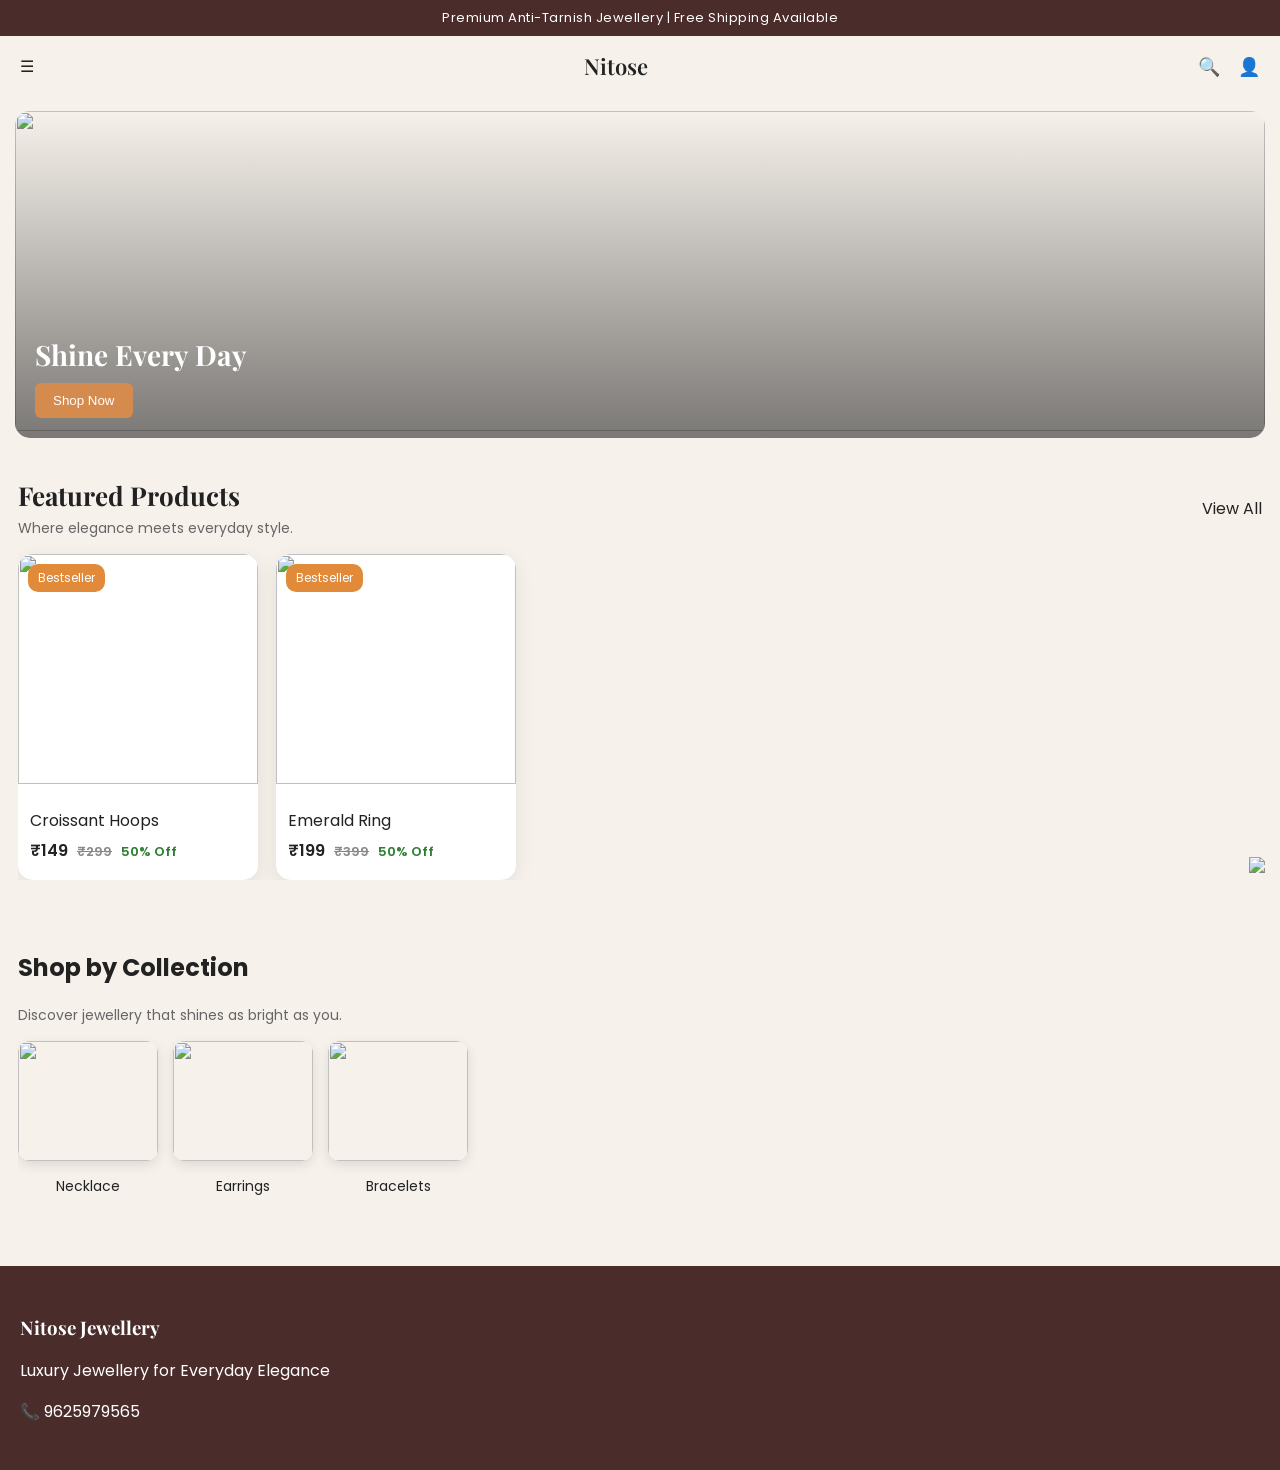
==== index.html @ b7dee1ce "update profile" ====
<!DOCTYPE html>
<html lang="en">
<head>
<meta charset="UTF-8">
<meta name="viewport" content="width=device-width, initial-scale=1.0">

<title>Nitose Jewellery</title>

<link href="https://fonts.googleapis.com/css2?family=Playfair+Display:wght@400;600&family=Poppins:wght@300;400;500&display=swap" rel="stylesheet">

<style>

body{
margin:0;
font-family:'Poppins', sans-serif;
background:#f6f1eb;
color:#222;
}

/* TOPBAR */
.topbar{
background:#4a2c2a;
color:#fff;
text-align:center;
padding:8px;
font-size:13px;
letter-spacing:0.5px;
}

/* NAVBAR */
.navbar{
display:flex;
justify-content:space-between;
align-items:center;
padding:15px 20px;
background:#f6f1eb;
}

.logo{
font-family:'Playfair Display', serif;
font-size:22px;
font-weight:600;
}

.nav-icons{
display:flex;
gap:18px;
font-size:18px;
cursor:pointer;
}

/* HERO */
.hero{
position:relative;
margin:15px;
border-radius:15px;
overflow:hidden;
}

.hero img{
width:100%;
height:320px;
object-fit:cover;
}

.hero::after{
content:'';
position:absolute;
top:0;
left:0;
width:100%;
height:100%;
background:linear-gradient(to top, rgba(0,0,0,0.5), transparent);
}

.hero-text{
position:absolute;
bottom:20px;
left:20px;
color:white;
z-index:2;
}

.hero-text h1{
font-family:'Playfair Display', serif;
font-size:28px;
margin:0;
}

.hero-text button{
margin-top:10px;
padding:10px 18px;
background:#d68b4e;
border:none;
color:white;
border-radius:6px;
cursor:pointer;
}

/* SECTION */
.section{
padding:25px 18px;
}

.section-header{
display:flex;
justify-content:space-between;
align-items:center;
}

.section-header h2{
font-family:'Playfair Display', serif;
font-size:26px;
margin:0;
}

.section-sub{
font-size:14px;
color:#666;
margin-top:5px;
}

/* PRODUCT ROW */
.product-row{
display:flex;
gap:18px;
overflow-x:auto;
padding-top:15px;
}

.product{
min-width:240px;
background:#fff;
border-radius:15px;
overflow:hidden;
box-shadow:0 6px 20px rgba(0,0,0,0.08);
transition:0.3s;
}

.product:hover{
transform:translateY(-5px);
}

.product img{
width:100%;
height:230px;
object-fit:cover;
}

.badge{
position:absolute;
background:#e08a3a;
color:white;
font-size:12px;
padding:5px 10px;
border-radius:10px;
top:10px;
left:10px;
}

.product-box{
position:relative;
}

.product-info{
padding:12px;
}

.product-info p{
margin:5px 0;
}

.price{
font-weight:600;
}

.old{
text-decoration:line-through;
color:#888;
font-size:13px;
margin-left:5px;
}

.off{
color:#2e7d32;
font-size:13px;
margin-left:5px;
}

/* CATEGORY */
.category-row{
display:flex;
gap:15px;
overflow-x:auto;
padding-top:15px;
}

.category{
min-width:140px;
}

.category img{
width:100%;
height:120px;
object-fit:cover;
border-radius:12px;
box-shadow:0 4px 12px rgba(0,0,0,0.1);
}

.category p{
text-align:center;
margin-top:8px;
font-size:14px;
}

/* FOOTER */
.footer{
background:#4a2c2a;
color:white;
padding:30px 20px;
margin-top:30px;
}

.footer h3{
font-family:'Playfair Display', serif;
}

/* WHATSAPP */
.whatsapp{
position:fixed;
bottom:20px;
right:15px;
}

.whatsapp img{
width:55px;
}

</style>
</head>

<body>

<div class="topbar">
Premium Anti-Tarnish Jewellery | Free Shipping Available
</div>

<div class="navbar">
<div>☰</div>
<div class="logo">Nitose</div>
<div class="nav-icons">
<span onclick="goPage('products.html')">🔍</span>
<span onclick="goPage('login.html')">👤</span>
</div>
</div>

<!-- HERO -->
<div class="hero">
<img src="https://images.unsplash.com/photo-1617038220319-276d3cfab638">
<div class="hero-text">
<h1>Shine Every Day</h1>
<button onclick="goPage('products.html')">Shop Now</button>
</div>
</div>

<!-- FEATURED -->
<div class="section">

<div class="section-header">
<div>
<h2>Featured Products</h2>
<div class="section-sub">Where elegance meets everyday style.</div>
</div>
<span onclick="goPage('products.html')" style="cursor:pointer;">View All</span>
</div>

<div class="product-row">

<div class="product">
<div class="product-box">
<span class="badge">Bestseller</span>
<img src="https://images.unsplash.com/photo-1599643478518-a784e5dc4c8f">
</div>
<div class="product-info">
<p>Croissant Hoops</p>
<p class="price">₹149 <span class="old">₹299</span> <span class="off">50% Off</span></p>
</div>
</div>

<div class="product">
<div class="product-box">
<span class="badge">Bestseller</span>
<img src="https://images.unsplash.com/photo-1608042314453-ae338d80c427">
</div>
<div class="product-info">
<p>Emerald Ring</p>
<p class="price">₹199 <span class="old">₹399</span> <span class="off">50% Off</span></p>
</div>
</div>

</div>
</div>

<!-- COLLECTION -->
<div class="section">
<h2>Shop by Collection</h2>
<div class="section-sub">Discover jewellery that shines as bright as you.</div>

<div class="category-row">

<div class="category">
<img src="https://images.unsplash.com/photo-1608042314453-ae338d80c427">
<p>Necklace</p>
</div>

<div class="category">
<img src="https://images.unsplash.com/photo-1599643478518-a784e5dc4c8f">
<p>Earrings</p>
</div>

<div class="category">
<img src="https://images.unsplash.com/photo-1588444650733-d7d9e5b27f02">
<p>Bracelets</p>
</div>

</div>
</div>

<!-- FOOTER -->
<div class="footer">
<h3>Nitose Jewellery</h3>
<p>Luxury Jewellery for Everyday Elegance</p>
<p>📞 9625979565</p>
</div>

<a href="https://wa.me/919625979565" class="whatsapp">
<img src="https://img.icons8.com/color/96/whatsapp.png">
</a>

<script>
function goPage(page){
window.location.href = page;
}
</script>

</body>
</html>
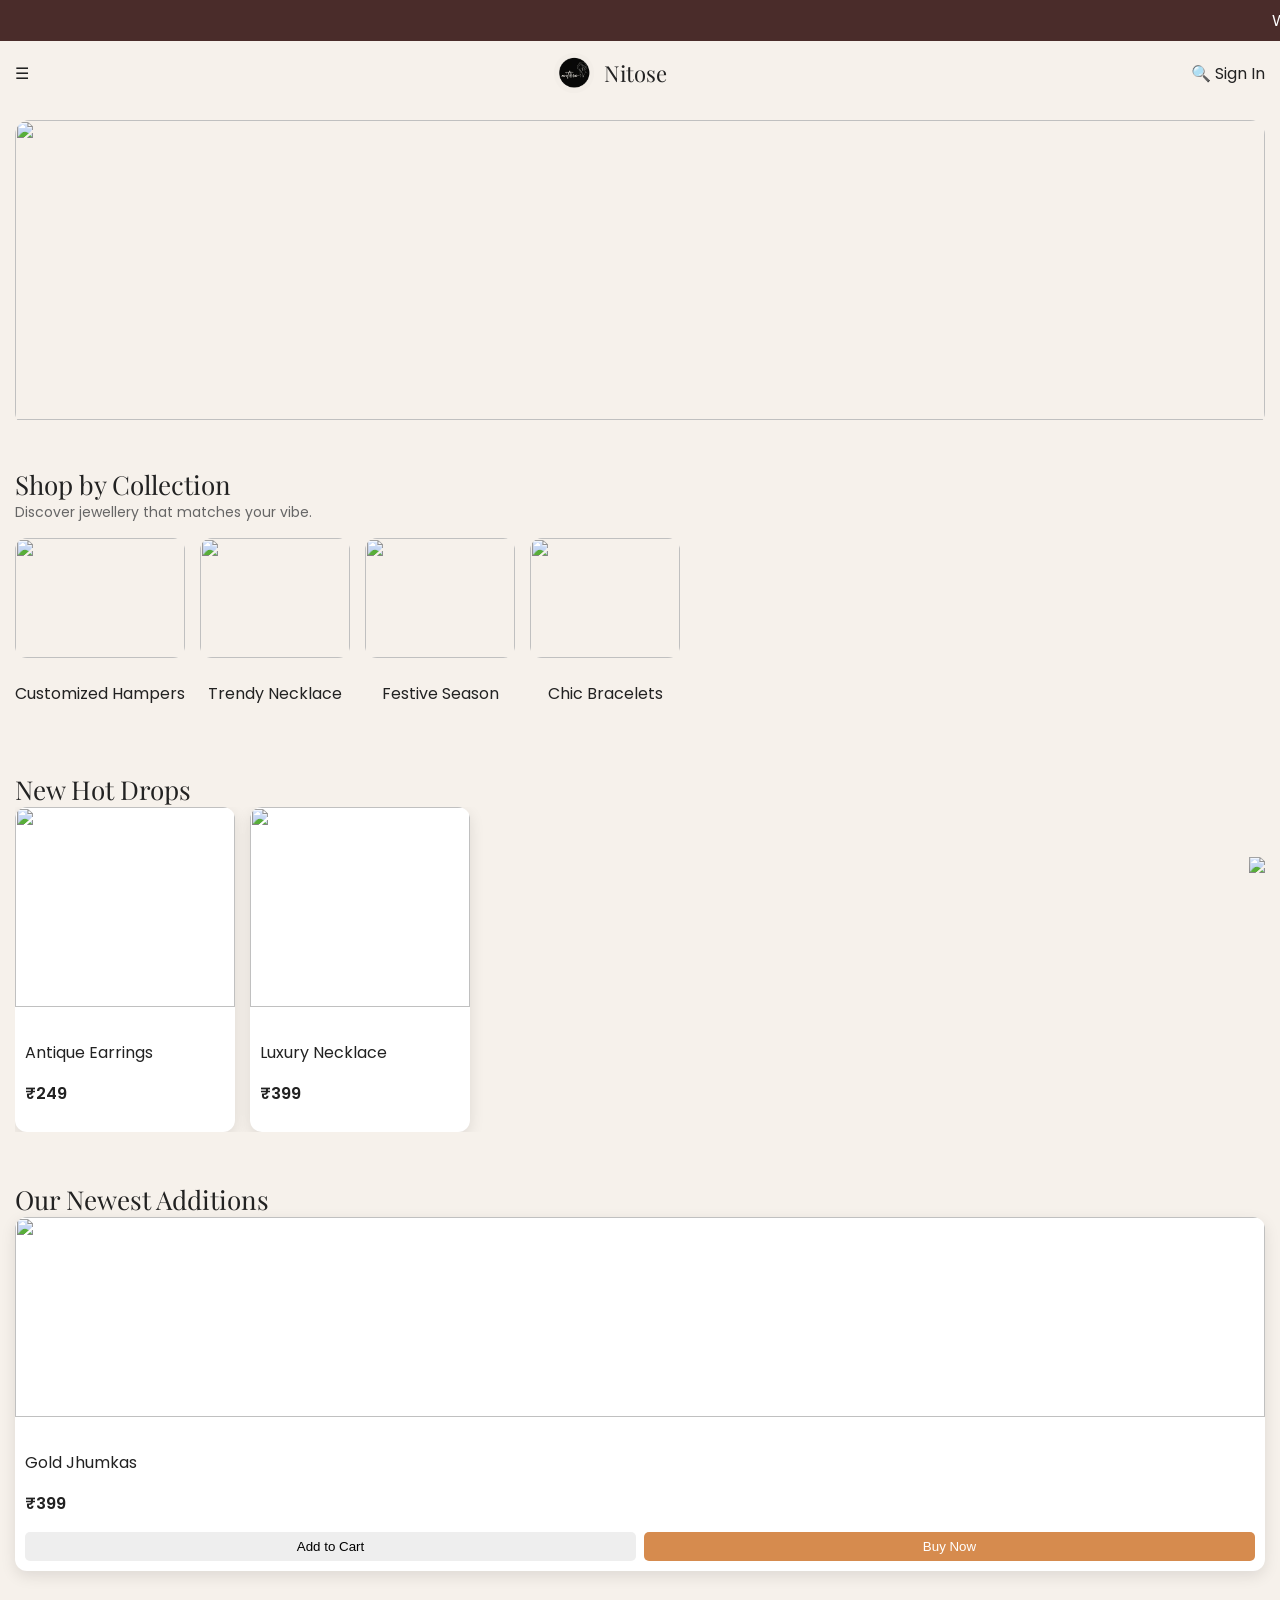
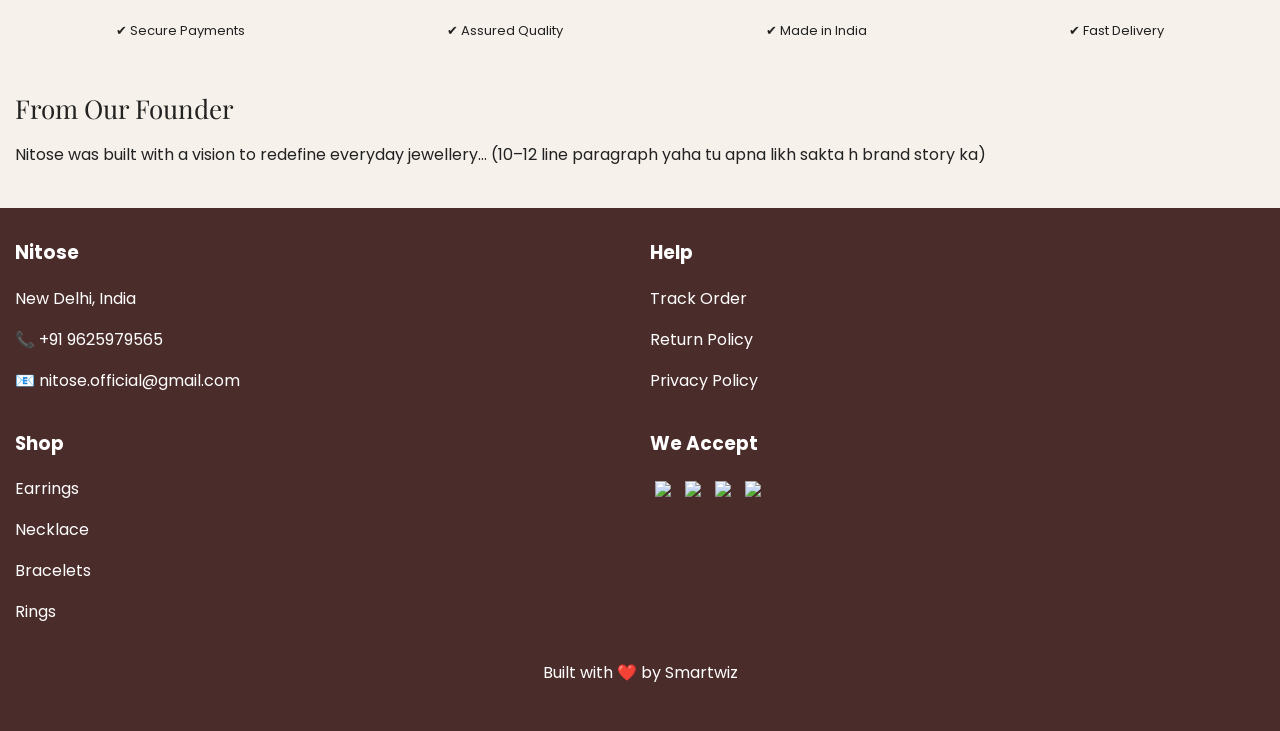
==== commit 2959ca86: "update profile" ====
--- a/index.html
+++ b/index.html
@@ -6,7 +6,7 @@
 
 <title>Nitose Jewellery</title>
 
-<link href="https://fonts.googleapis.com/css2?family=Playfair+Display:wght@400;600&family=Poppins:wght@300;400;500&display=swap" rel="stylesheet">
+<link href="https://fonts.googleapis.com/css2?family=Playfair+Display:wght@500;700&family=Poppins:wght@300;400;500&display=swap" rel="stylesheet">
 
 <style>
 
@@ -17,14 +17,24 @@
 color:#222;
 }
 
-/* TOPBAR */
+/* TOP MOVING BAR */
 .topbar{
 background:#4a2c2a;
 color:#fff;
-text-align:center;
 padding:8px;
-font-size:13px;
-letter-spacing:0.5px;
+overflow:hidden;
+white-space:nowrap;
+}
+
+.topbar span{
+display:inline-block;
+padding-left:100%;
+animation:scroll 15s linear infinite;
+}
+
+@keyframes scroll{
+0%{transform:translateX(0)}
+100%{transform:translateX(-100%)}
 }
 
 /* NAVBAR */
@@ -32,26 +42,25 @@
 display:flex;
 justify-content:space-between;
 align-items:center;
-padding:15px 20px;
+padding:12px 15px;
 background:#f6f1eb;
 }
 
 .logo{
+display:flex;
+align-items:center;
+gap:10px;
 font-family:'Playfair Display', serif;
 font-size:22px;
-font-weight:600;
-}
-
-.nav-icons{
-display:flex;
-gap:18px;
-font-size:18px;
-cursor:pointer;
+}
+
+.logo img{
+width:40px;
+border-radius:50%;
 }
 
 /* HERO */
 .hero{
-position:relative;
 margin:15px;
 border-radius:15px;
 overflow:hidden;
@@ -59,170 +68,113 @@
 
 .hero img{
 width:100%;
-height:320px;
+height:300px;
 object-fit:cover;
-}
-
-.hero::after{
-content:'';
-position:absolute;
-top:0;
-left:0;
-width:100%;
-height:100%;
-background:linear-gradient(to top, rgba(0,0,0,0.5), transparent);
-}
-
-.hero-text{
-position:absolute;
-bottom:20px;
-left:20px;
-color:white;
-z-index:2;
-}
-
-.hero-text h1{
-font-family:'Playfair Display', serif;
-font-size:28px;
-margin:0;
-}
-
-.hero-text button{
-margin-top:10px;
-padding:10px 18px;
-background:#d68b4e;
-border:none;
-color:white;
-border-radius:6px;
-cursor:pointer;
 }
 
 /* SECTION */
 .section{
-padding:25px 18px;
-}
-
-.section-header{
-display:flex;
-justify-content:space-between;
-align-items:center;
-}
-
-.section-header h2{
+padding:25px 15px;
+}
+
+.title{
 font-family:'Playfair Display', serif;
 font-size:26px;
-margin:0;
-}
-
-.section-sub{
+}
+
+.sub{
 font-size:14px;
 color:#666;
-margin-top:5px;
-}
-
-/* PRODUCT ROW */
-.product-row{
-display:flex;
-gap:18px;
+margin-bottom:15px;
+}
+
+/* COLLECTION */
+.row{
+display:flex;
 overflow-x:auto;
-padding-top:15px;
-}
-
+gap:15px;
+}
+
+.card{
+min-width:150px;
+text-align:center;
+}
+
+.card img{
+width:100%;
+height:120px;
+border-radius:12px;
+object-fit:cover;
+}
+
+/* PRODUCTS */
 .product{
-min-width:240px;
+min-width:220px;
 background:#fff;
-border-radius:15px;
+border-radius:12px;
 overflow:hidden;
-box-shadow:0 6px 20px rgba(0,0,0,0.08);
-transition:0.3s;
-}
-
-.product:hover{
-transform:translateY(-5px);
+box-shadow:0 5px 15px rgba(0,0,0,0.1);
 }
 
 .product img{
 width:100%;
-height:230px;
+height:200px;
 object-fit:cover;
 }
 
-.badge{
-position:absolute;
-background:#e08a3a;
-color:white;
-font-size:12px;
-padding:5px 10px;
-border-radius:10px;
-top:10px;
-left:10px;
-}
-
-.product-box{
-position:relative;
-}
-
-.product-info{
-padding:12px;
-}
-
-.product-info p{
-margin:5px 0;
+.info{
+padding:10px;
 }
 
 .price{
 font-weight:600;
 }
 
-.old{
-text-decoration:line-through;
-color:#888;
+.btns{
+display:flex;
+gap:8px;
+margin-top:8px;
+}
+
+.btns button{
+flex:1;
+padding:7px;
+border:none;
+border-radius:5px;
+cursor:pointer;
+}
+
+.cart{background:#eee;}
+.buy{background:#d68b4e;color:white;}
+
+/* CERTIFIED */
+.cert{
+display:flex;
+justify-content:space-around;
+text-align:center;
 font-size:13px;
-margin-left:5px;
-}
-
-.off{
-color:#2e7d32;
-font-size:13px;
-margin-left:5px;
-}
-
-/* CATEGORY */
-.category-row{
-display:flex;
-gap:15px;
-overflow-x:auto;
-padding-top:15px;
-}
-
-.category{
-min-width:140px;
-}
-
-.category img{
-width:100%;
-height:120px;
-object-fit:cover;
-border-radius:12px;
-box-shadow:0 4px 12px rgba(0,0,0,0.1);
-}
-
-.category p{
-text-align:center;
-margin-top:8px;
-font-size:14px;
 }
 
 /* FOOTER */
 .footer{
 background:#4a2c2a;
 color:white;
-padding:30px 20px;
-margin-top:30px;
+padding:30px 15px;
 }
 
 .footer h3{
-font-family:'Playfair Display', serif;
+margin-top:0;
+}
+
+.footer-grid{
+display:grid;
+grid-template-columns:1fr 1fr;
+gap:20px;
+}
+
+.payments img{
+width:40px;
+margin:5px;
 }
 
 /* WHATSAPP */
@@ -241,105 +193,155 @@
 
 <body>
 
+<!-- TOP BAR -->
 <div class="topbar">
-Premium Anti-Tarnish Jewellery | Free Shipping Available
-</div>
-
+<span>Welcome to Nitose — Elegant Jewellery for Everyday Confidence ✨</span>
+</div>
+
+<!-- NAVBAR -->
 <div class="navbar">
 <div>☰</div>
-<div class="logo">Nitose</div>
-<div class="nav-icons">
-<span onclick="goPage('products.html')">🔍</span>
-<span onclick="goPage('login.html')">👤</span>
-</div>
+<div class="logo">
+<img src="IMG-20260502-WA0000.jpg">
+Nitose
+</div>
+<div>🔍 Sign In</div>
 </div>
 
 <!-- HERO -->
 <div class="hero">
 <img src="https://images.unsplash.com/photo-1617038220319-276d3cfab638">
-<div class="hero-text">
-<h1>Shine Every Day</h1>
-<button onclick="goPage('products.html')">Shop Now</button>
-</div>
-</div>
-
-<!-- FEATURED -->
-<div class="section">
-
-<div class="section-header">
-<div>
-<h2>Featured Products</h2>
-<div class="section-sub">Where elegance meets everyday style.</div>
-</div>
-<span onclick="goPage('products.html')" style="cursor:pointer;">View All</span>
-</div>
-
-<div class="product-row">
-
-<div class="product">
-<div class="product-box">
-<span class="badge">Bestseller</span>
-<img src="https://images.unsplash.com/photo-1599643478518-a784e5dc4c8f">
-</div>
-<div class="product-info">
-<p>Croissant Hoops</p>
-<p class="price">₹149 <span class="old">₹299</span> <span class="off">50% Off</span></p>
-</div>
-</div>
-
-<div class="product">
-<div class="product-box">
-<span class="badge">Bestseller</span>
-<img src="https://images.unsplash.com/photo-1608042314453-ae338d80c427">
-</div>
-<div class="product-info">
-<p>Emerald Ring</p>
-<p class="price">₹199 <span class="old">₹399</span> <span class="off">50% Off</span></p>
-</div>
-</div>
-
-</div>
 </div>
 
 <!-- COLLECTION -->
 <div class="section">
-<h2>Shop by Collection</h2>
-<div class="section-sub">Discover jewellery that shines as bright as you.</div>
-
-<div class="category-row">
-
-<div class="category">
+<div class="title">Shop by Collection</div>
+<div class="sub">Discover jewellery that matches your vibe.</div>
+
+<div class="row">
+
+<div class="card"><img src="https://images.unsplash.com/photo-1608042314453-ae338d80c427"><p>Customized Hampers</p></div>
+<div class="card"><img src="https://images.unsplash.com/photo-1599643478518-a784e5dc4c8f"><p>Trendy Necklace</p></div>
+<div class="card"><img src="https://images.unsplash.com/photo-1588444650733-d7d9e5b27f02"><p>Festive Season</p></div>
+<div class="card"><img src="https://images.unsplash.com/photo-1617038220319-276d3cfab638"><p>Chic Bracelets</p></div>
+
+</div>
+</div>
+
+<!-- NEW HOT DROPS -->
+<div class="section">
+<div class="title">New Hot Drops</div>
+
+<div class="row">
+
+<div class="product">
+<img src="https://images.unsplash.com/photo-1611652022419-a9419f74343d">
+<div class="info">
+<p>Antique Earrings</p>
+<p class="price">₹249</p>
+</div>
+</div>
+
+<div class="product">
 <img src="https://images.unsplash.com/photo-1608042314453-ae338d80c427">
-<p>Necklace</p>
-</div>
-
-<div class="category">
+<div class="info">
+<p>Luxury Necklace</p>
+<p class="price">₹399</p>
+</div>
+</div>
+
+</div>
+</div>
+
+<!-- NEWEST -->
+<div class="section">
+<div class="title">Our Newest Additions</div>
+
+<div class="product">
 <img src="https://images.unsplash.com/photo-1599643478518-a784e5dc4c8f">
-<p>Earrings</p>
-</div>
-
-<div class="category">
-<img src="https://images.unsplash.com/photo-1588444650733-d7d9e5b27f02">
-<p>Bracelets</p>
-</div>
-
-</div>
+<div class="info">
+<p>Gold Jhumkas</p>
+<p class="price">₹399</p>
+
+<div class="btns">
+<button class="cart" onclick="alert('Added to cart')">Add to Cart</button>
+<button class="buy" onclick="payNow()">Buy Now</button>
+</div>
+
+</div>
+</div>
+</div>
+
+<!-- CERTIFIED -->
+<div class="section cert">
+<div>✔ Secure Payments</div>
+<div>✔ Assured Quality</div>
+<div>✔ Made in India</div>
+<div>✔ Fast Delivery</div>
+</div>
+
+<!-- FOUNDER -->
+<div class="section">
+<div class="title">From Our Founder</div>
+<p>
+Nitose was built with a vision to redefine everyday jewellery...
+(10–12 line paragraph yaha tu apna likh sakta h brand story ka)
+</p>
 </div>
 
 <!-- FOOTER -->
 <div class="footer">
-<h3>Nitose Jewellery</h3>
-<p>Luxury Jewellery for Everyday Elegance</p>
-<p>📞 9625979565</p>
-</div>
-
+
+<div class="footer-grid">
+
+<div>
+<h3>Nitose</h3>
+<p>New Delhi, India</p>
+<p>📞 +91 9625979565</p>
+<p>📧 nitose.official@gmail.com</p>
+</div>
+
+<div>
+<h3>Help</h3>
+<p>Track Order</p>
+<p>Return Policy</p>
+<p>Privacy Policy</p>
+</div>
+
+<div>
+<h3>Shop</h3>
+<p>Earrings</p>
+<p>Necklace</p>
+<p>Bracelets</p>
+<p>Rings</p>
+</div>
+
+<div>
+<h3>We Accept</h3>
+<div class="payments">
+<img src="https://img.icons8.com/color/48/visa.png">
+<img src="https://img.icons8.com/color/48/mastercard.png">
+<img src="https://img.icons8.com/color/48/bhim.png">
+<img src="https://img.icons8.com/color/48/google-pay.png">
+</div>
+</div>
+
+</div>
+
+<p style="text-align:center;margin-top:20px;">
+Built with ❤️ by Smartwiz
+</p>
+
+</div>
+
+<!-- WHATSAPP -->
 <a href="https://wa.me/919625979565" class="whatsapp">
 <img src="https://img.icons8.com/color/96/whatsapp.png">
 </a>
 
 <script>
-function goPage(page){
-window.location.href = page;
+function payNow(){
+window.location.href="https://paytm.me/YOURPAYTMLINK";
 }
 </script>
 
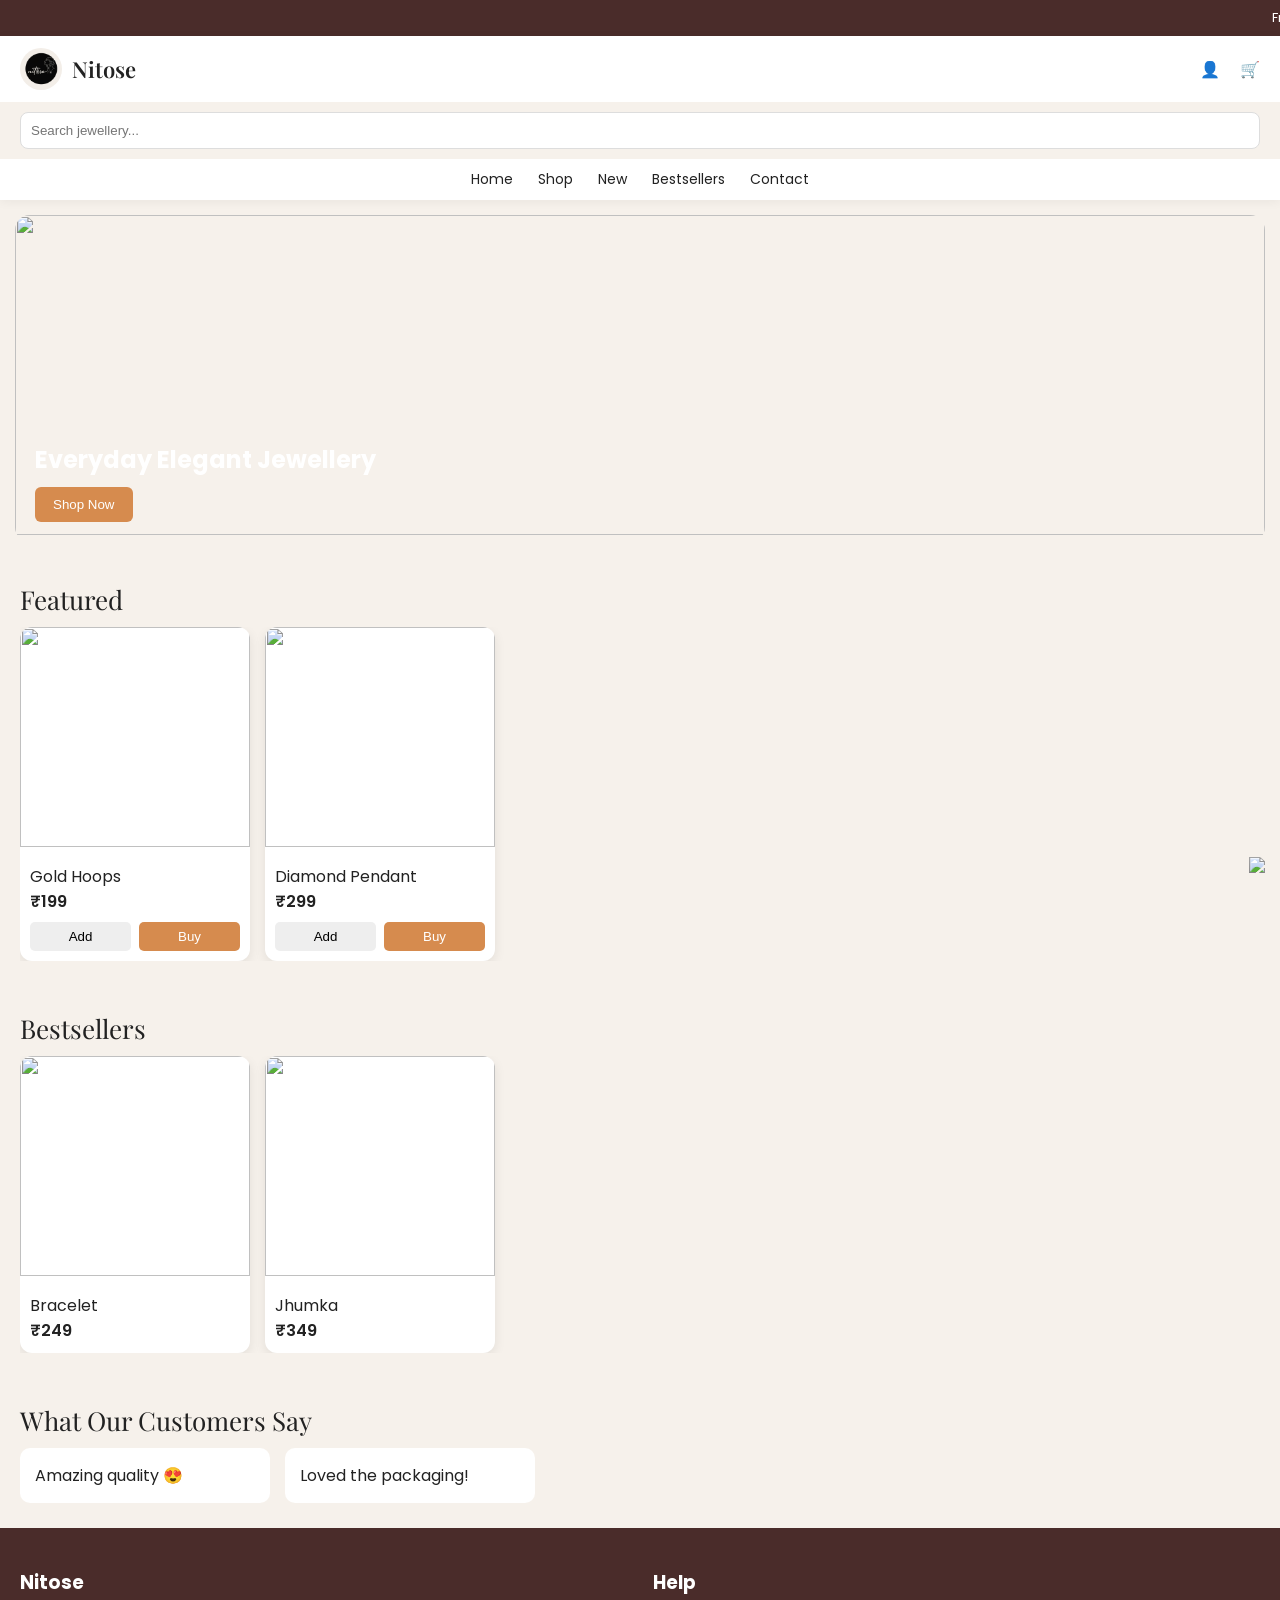
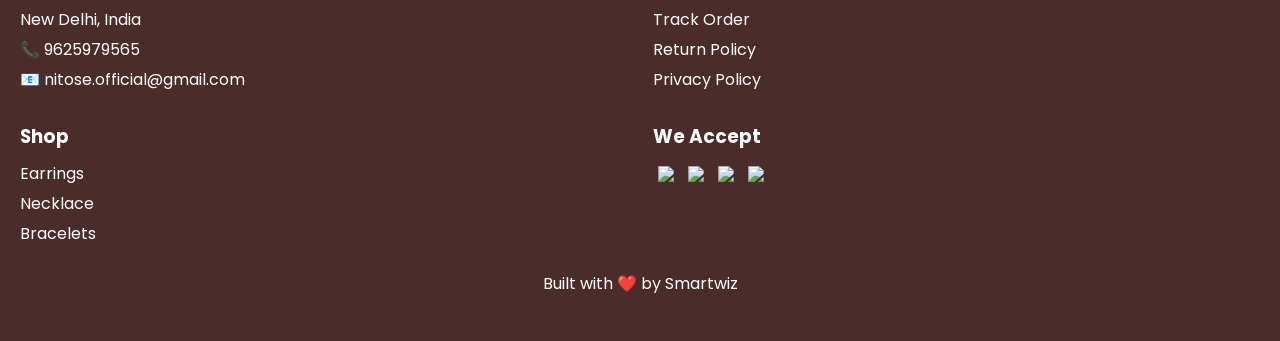
==== commit 9e9a87c9: "update profile" ====
--- a/index.html
+++ b/index.html
@@ -10,40 +10,49 @@
 
 <style>
 
+/* RESET */
+*{margin:0;padding:0;box-sizing:border-box;}
+
 body{
-margin:0;
 font-family:'Poppins', sans-serif;
 background:#f6f1eb;
 color:#222;
 }
 
-/* TOP MOVING BAR */
+/* TOP BAR */
 .topbar{
 background:#4a2c2a;
 color:#fff;
 padding:8px;
 overflow:hidden;
 white-space:nowrap;
-}
-
+font-size:13px;
+}
 .topbar span{
 display:inline-block;
 padding-left:100%;
 animation:scroll 15s linear infinite;
 }
-
 @keyframes scroll{
 0%{transform:translateX(0)}
 100%{transform:translateX(-100%)}
 }
 
-/* NAVBAR */
-.navbar{
+/* HEADER */
+.header{
+background:#fff;
+box-shadow:0 2px 10px rgba(0,0,0,0.05);
+position:sticky;
+top:0;
+z-index:100;
+}
+
+/* HEADER TOP */
+.header-top{
 display:flex;
 justify-content:space-between;
 align-items:center;
-padding:12px 15px;
-background:#f6f1eb;
+padding:12px 20px;
 }
 
 .logo{
@@ -52,11 +61,41 @@
 gap:10px;
 font-family:'Playfair Display', serif;
 font-size:22px;
-}
-
+font-weight:600;
+}
 .logo img{
-width:40px;
+width:42px;
 border-radius:50%;
+}
+
+.header-icons{
+display:flex;
+gap:20px;
+cursor:pointer;
+}
+
+/* SEARCH BAR */
+.search-bar{
+padding:10px 20px;
+background:#f6f1eb;
+}
+.search-bar input{
+width:100%;
+padding:10px;
+border-radius:8px;
+border:1px solid #ddd;
+}
+
+/* NAV */
+.header-bottom{
+display:flex;
+justify-content:center;
+gap:25px;
+padding:10px;
+font-size:14px;
+}
+.header-bottom a{
+cursor:pointer;
 }
 
 /* HERO */
@@ -64,78 +103,70 @@
 margin:15px;
 border-radius:15px;
 overflow:hidden;
-}
-
+position:relative;
+}
 .hero img{
 width:100%;
-height:300px;
+height:320px;
 object-fit:cover;
+}
+.hero-text{
+position:absolute;
+bottom:20px;
+left:20px;
+color:#fff;
+}
+.hero-text button{
+margin-top:10px;
+padding:10px 18px;
+background:#d68b4e;
+border:none;
+color:white;
+border-radius:6px;
+cursor:pointer;
 }
 
 /* SECTION */
 .section{
-padding:25px 15px;
-}
-
+padding:25px 20px;
+}
 .title{
 font-family:'Playfair Display', serif;
 font-size:26px;
-}
-
-.sub{
-font-size:14px;
-color:#666;
-margin-bottom:15px;
-}
-
-/* COLLECTION */
+margin-bottom:10px;
+}
+
+/* ROW SCROLL */
 .row{
 display:flex;
+gap:15px;
 overflow-x:auto;
-gap:15px;
-}
-
-.card{
-min-width:150px;
-text-align:center;
-}
-
-.card img{
-width:100%;
-height:120px;
-border-radius:12px;
-object-fit:cover;
-}
-
-/* PRODUCTS */
+}
+
+/* PRODUCT */
 .product{
-min-width:220px;
+min-width:230px;
 background:#fff;
 border-radius:12px;
 overflow:hidden;
-box-shadow:0 5px 15px rgba(0,0,0,0.1);
-}
-
+box-shadow:0 4px 12px rgba(0,0,0,0.08);
+}
 .product img{
 width:100%;
-height:200px;
+height:220px;
 object-fit:cover;
 }
-
 .info{
 padding:10px;
 }
-
 .price{
 font-weight:600;
 }
-
 .btns{
 display:flex;
 gap:8px;
 margin-top:8px;
 }
-
 .btns button{
 flex:1;
 padding:7px;
@@ -143,39 +174,43 @@
 border-radius:5px;
 cursor:pointer;
 }
-
 .cart{background:#eee;}
 .buy{background:#d68b4e;color:white;}
 
-/* CERTIFIED */
-.cert{
-display:flex;
-justify-content:space-around;
+/* CATEGORY */
+.category{
+min-width:150px;
 text-align:center;
-font-size:13px;
+}
+.category img{
+width:100%;
+height:120px;
+border-radius:10px;
+object-fit:cover;
+}
+
+/* TESTIMONIAL */
+.testimonial{
+background:#fff;
+padding:15px;
+border-radius:10px;
+min-width:250px;
 }
 
 /* FOOTER */
 .footer{
 background:#4a2c2a;
 color:white;
-padding:30px 15px;
-}
-
-.footer h3{
-margin-top:0;
-}
-
+padding:40px 20px;
+}
 .footer-grid{
 display:grid;
 grid-template-columns:1fr 1fr;
-gap:20px;
-}
-
-.payments img{
-width:40px;
-margin:5px;
-}
+gap:25px;
+}
+.footer h3{margin-bottom:10px;}
+.footer p{margin:5px 0;cursor:pointer;}
+.payments img{width:40px;margin:5px;}
 
 /* WHATSAPP */
 .whatsapp{
@@ -183,110 +218,103 @@
 bottom:20px;
 right:15px;
 }
-
-.whatsapp img{
-width:55px;
-}
+.whatsapp img{width:55px;}
 
 </style>
 </head>
 
 <body>
 
-<!-- TOP BAR -->
 <div class="topbar">
-<span>Welcome to Nitose — Elegant Jewellery for Everyday Confidence ✨</span>
-</div>
-
-<!-- NAVBAR -->
-<div class="navbar">
-<div>☰</div>
+<span>Free Shipping | COD Available | New Collection Live ✨</span>
+</div>
+
+<div class="header">
+
+<div class="header-top">
 <div class="logo">
 <img src="IMG-20260502-WA0000.jpg">
 Nitose
 </div>
-<div>🔍 Sign In</div>
+
+<div class="header-icons">
+<span onclick="goPage('login.html')">👤</span>
+<span onclick="goPage('cart.html')">🛒</span>
+</div>
+</div>
+
+<div class="search-bar">
+<input type="text" placeholder="Search jewellery...">
+</div>
+
+<div class="header-bottom">
+<a onclick="goPage('index.html')">Home</a>
+<a onclick="goPage('products.html')">Shop</a>
+<a>New</a>
+<a>Bestsellers</a>
+<a>Contact</a>
+</div>
+
 </div>
 
 <!-- HERO -->
 <div class="hero">
 <img src="https://images.unsplash.com/photo-1617038220319-276d3cfab638">
-</div>
-
-<!-- COLLECTION -->
+<div class="hero-text">
+<h2>Everyday Elegant Jewellery</h2>
+<button onclick="goPage('products.html')">Shop Now</button>
+</div>
+</div>
+
+<!-- FEATURED -->
 <div class="section">
-<div class="title">Shop by Collection</div>
-<div class="sub">Discover jewellery that matches your vibe.</div>
+<div class="title">Featured</div>
 
 <div class="row">
 
-<div class="card"><img src="https://images.unsplash.com/photo-1608042314453-ae338d80c427"><p>Customized Hampers</p></div>
-<div class="card"><img src="https://images.unsplash.com/photo-1599643478518-a784e5dc4c8f"><p>Trendy Necklace</p></div>
-<div class="card"><img src="https://images.unsplash.com/photo-1588444650733-d7d9e5b27f02"><p>Festive Season</p></div>
-<div class="card"><img src="https://images.unsplash.com/photo-1617038220319-276d3cfab638"><p>Chic Bracelets</p></div>
-
-</div>
-</div>
-
-<!-- NEW HOT DROPS -->
-<div class="section">
-<div class="title">New Hot Drops</div>
-
-<div class="row">
-
 <div class="product">
-<img src="https://images.unsplash.com/photo-1611652022419-a9419f74343d">
+<img src="https://images.unsplash.com/photo-1599643478518-a784e5dc4c8f">
 <div class="info">
-<p>Antique Earrings</p>
-<p class="price">₹249</p>
+<p>Gold Hoops</p>
+<p class="price">₹199</p>
+<div class="btns">
+<button class="cart" onclick="addToCart('Gold Hoops')">Add</button>
+<button class="buy" onclick="payNow()">Buy</button>
+</div>
 </div>
 </div>
 
 <div class="product">
 <img src="https://images.unsplash.com/photo-1608042314453-ae338d80c427">
 <div class="info">
-<p>Luxury Necklace</p>
-<p class="price">₹399</p>
-</div>
-</div>
-
-</div>
-</div>
-
-<!-- NEWEST -->
+<p>Diamond Pendant</p>
+<p class="price">₹299</p>
+<div class="btns">
+<button class="cart" onclick="addToCart('Pendant')">Add</button>
+<button class="buy" onclick="payNow()">Buy</button>
+</div>
+</div>
+</div>
+
+</div>
+</div>
+
+<!-- BESTSELLERS -->
 <div class="section">
-<div class="title">Our Newest Additions</div>
-
-<div class="product">
-<img src="https://images.unsplash.com/photo-1599643478518-a784e5dc4c8f">
-<div class="info">
-<p>Gold Jhumkas</p>
-<p class="price">₹399</p>
-
-<div class="btns">
-<button class="cart" onclick="alert('Added to cart')">Add to Cart</button>
-<button class="buy" onclick="payNow()">Buy Now</button>
-</div>
-
-</div>
-</div>
-</div>
-
-<!-- CERTIFIED -->
-<div class="section cert">
-<div>✔ Secure Payments</div>
-<div>✔ Assured Quality</div>
-<div>✔ Made in India</div>
-<div>✔ Fast Delivery</div>
-</div>
-
-<!-- FOUNDER -->
+<div class="title">Bestsellers</div>
+<div class="row">
+<div class="product"><img src="https://images.unsplash.com/photo-1588444650733-d7d9e5b27f02"><div class="info"><p>Bracelet</p><p class="price">₹249</p></div></div>
+<div class="product"><img src="https://images.unsplash.com/photo-1611652022419-a9419f74343d"><div class="info"><p>Jhumka</p><p class="price">₹349</p></div></div>
+</div>
+</div>
+
+<!-- TESTIMONIAL -->
 <div class="section">
-<div class="title">From Our Founder</div>
-<p>
-Nitose was built with a vision to redefine everyday jewellery...
-(10–12 line paragraph yaha tu apna likh sakta h brand story ka)
-</p>
+<div class="title">What Our Customers Say</div>
+<div class="row">
+<div class="testimonial">Amazing quality 😍</div>
+<div class="testimonial">Loved the packaging!</div>
+</div>
 </div>
 
 <!-- FOOTER -->
@@ -297,23 +325,22 @@
 <div>
 <h3>Nitose</h3>
 <p>New Delhi, India</p>
-<p>📞 +91 9625979565</p>
+<p>📞 9625979565</p>
 <p>📧 nitose.official@gmail.com</p>
 </div>
 
 <div>
 <h3>Help</h3>
-<p>Track Order</p>
+<p onclick="goPage('track.html')">Track Order</p>
 <p>Return Policy</p>
 <p>Privacy Policy</p>
 </div>
 
 <div>
 <h3>Shop</h3>
-<p>Earrings</p>
+<p onclick="goPage('products.html')">Earrings</p>
 <p>Necklace</p>
 <p>Bracelets</p>
-<p>Rings</p>
 </div>
 
 <div>
@@ -334,15 +361,27 @@
 
 </div>
 
-<!-- WHATSAPP -->
 <a href="https://wa.me/919625979565" class="whatsapp">
 <img src="https://img.icons8.com/color/96/whatsapp.png">
 </a>
 
 <script>
+
+function goPage(page){
+window.location.href=page;
+}
+
 function payNow(){
 window.location.href="https://paytm.me/YOURPAYTMLINK";
 }
+
+function addToCart(item){
+let cart=JSON.parse(localStorage.getItem('cart'))||[];
+cart.push(item);
+localStorage.setItem('cart',JSON.stringify(cart));
+alert(item+" added to cart");
+}
+
 </script>
 
 </body>
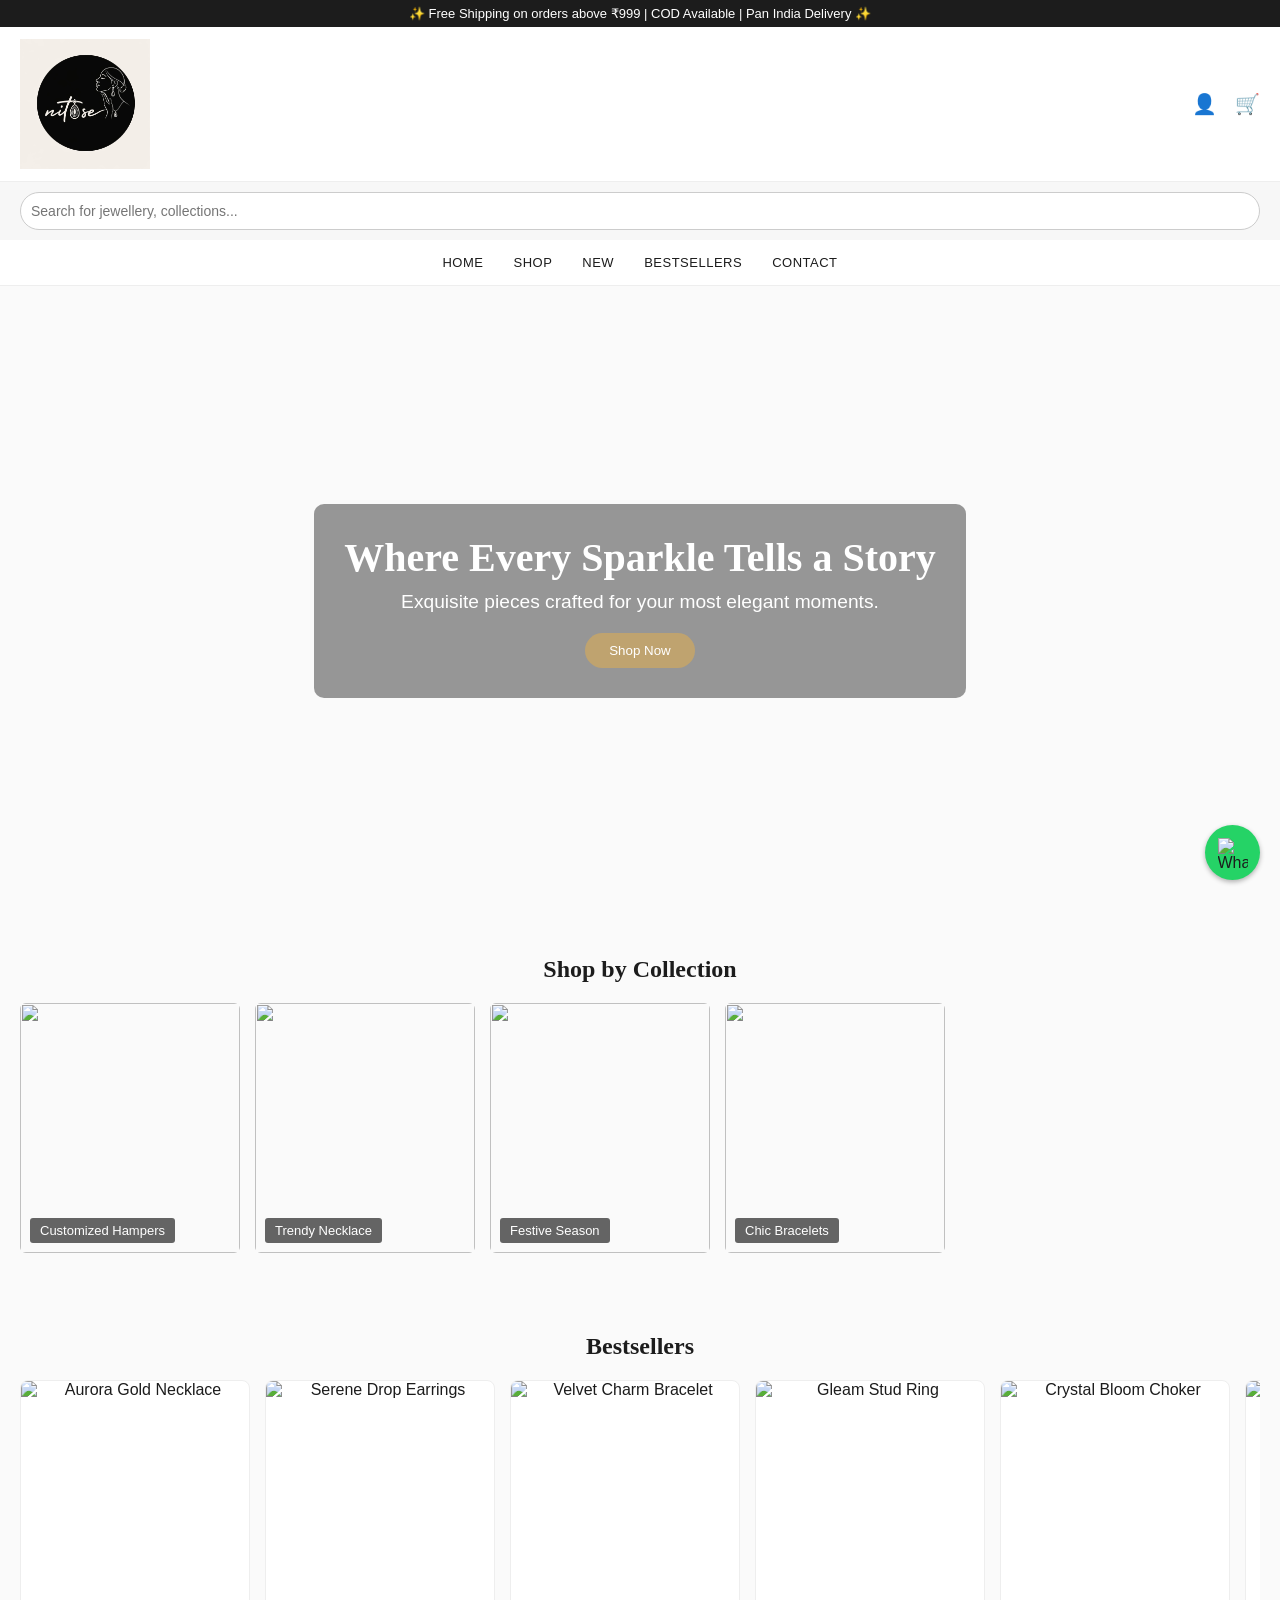
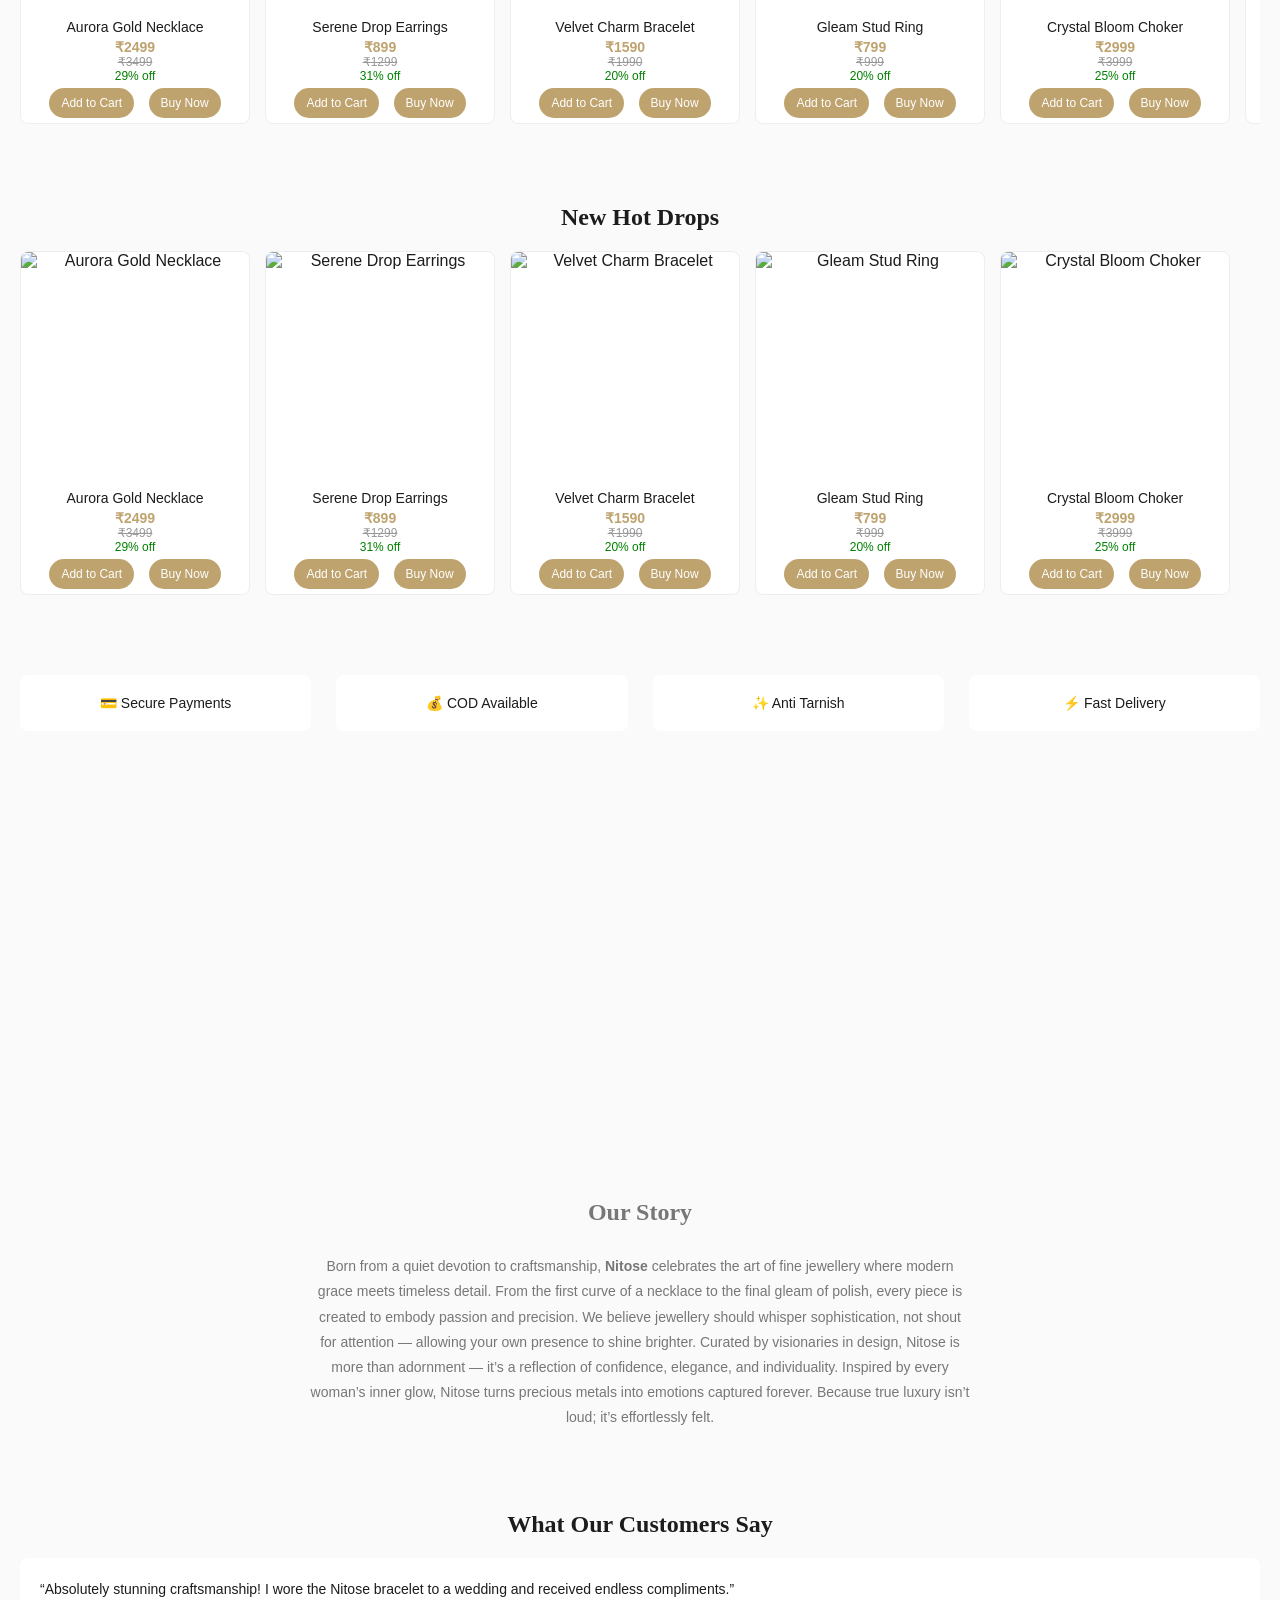
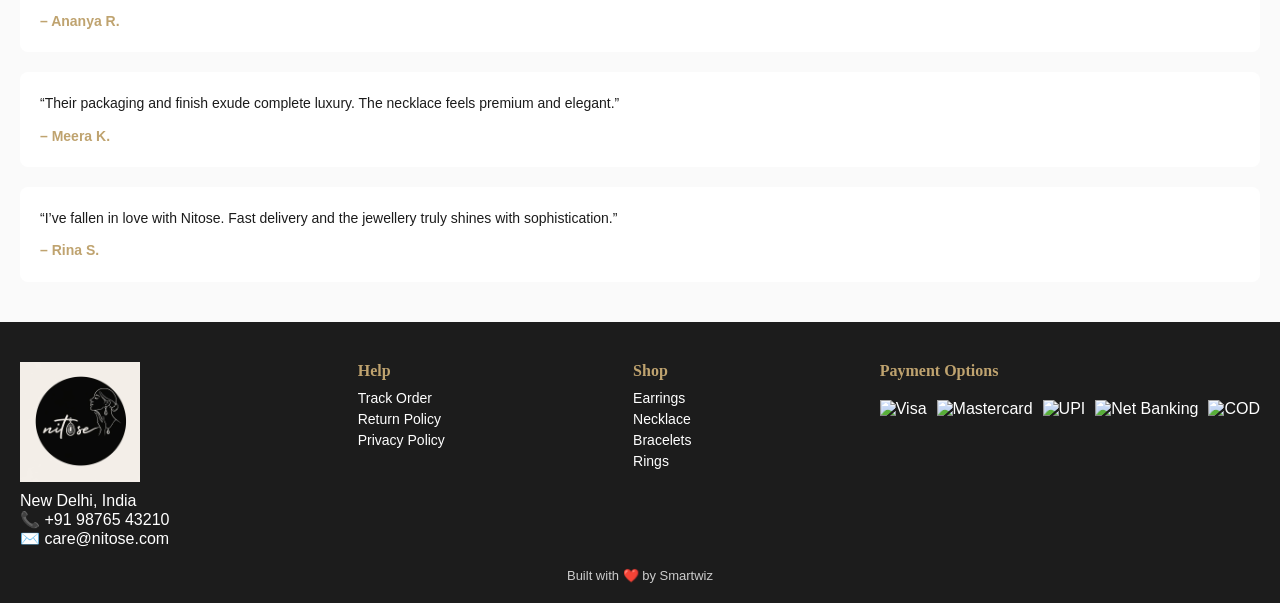
==== commit 91331bd9: "update profile" ====
--- a/index.html
+++ b/index.html
@@ -1,388 +1,577 @@
 <!DOCTYPE html>
 <html lang="en">
 <head>
-<meta charset="UTF-8">
-<meta name="viewport" content="width=device-width, initial-scale=1.0">
-
-<title>Nitose Jewellery</title>
-
-<link href="https://fonts.googleapis.com/css2?family=Playfair+Display:wght@500;700&family=Poppins:wght@300;400;500&display=swap" rel="stylesheet">
-
-<style>
-
-/* RESET */
-*{margin:0;padding:0;box-sizing:border-box;}
-
-body{
-font-family:'Poppins', sans-serif;
-background:#f6f1eb;
-color:#222;
-}
-
-/* TOP BAR */
-.topbar{
-background:#4a2c2a;
-color:#fff;
-padding:8px;
-overflow:hidden;
-white-space:nowrap;
-font-size:13px;
-}
-.topbar span{
-display:inline-block;
-padding-left:100%;
-animation:scroll 15s linear infinite;
-}
-@keyframes scroll{
-0%{transform:translateX(0)}
-100%{transform:translateX(-100%)}
-}
-
-/* HEADER */
-.header{
-background:#fff;
-box-shadow:0 2px 10px rgba(0,0,0,0.05);
-position:sticky;
-top:0;
-z-index:100;
-}
-
-/* HEADER TOP */
-.header-top{
-display:flex;
-justify-content:space-between;
-align-items:center;
-padding:12px 20px;
-}
-
-.logo{
-display:flex;
-align-items:center;
-gap:10px;
-font-family:'Playfair Display', serif;
-font-size:22px;
-font-weight:600;
-}
-.logo img{
-width:42px;
-border-radius:50%;
-}
-
-.header-icons{
-display:flex;
-gap:20px;
-cursor:pointer;
-}
-
-/* SEARCH BAR */
-.search-bar{
-padding:10px 20px;
-background:#f6f1eb;
-}
-.search-bar input{
-width:100%;
-padding:10px;
-border-radius:8px;
-border:1px solid #ddd;
-}
-
-/* NAV */
-.header-bottom{
-display:flex;
-justify-content:center;
-gap:25px;
-padding:10px;
-font-size:14px;
-}
-.header-bottom a{
-cursor:pointer;
-}
-
-/* HERO */
-.hero{
-margin:15px;
-border-radius:15px;
-overflow:hidden;
-position:relative;
-}
-.hero img{
-width:100%;
-height:320px;
-object-fit:cover;
-}
-.hero-text{
-position:absolute;
-bottom:20px;
-left:20px;
-color:#fff;
-}
-.hero-text button{
-margin-top:10px;
-padding:10px 18px;
-background:#d68b4e;
-border:none;
-color:white;
-border-radius:6px;
-cursor:pointer;
-}
-
-/* SECTION */
-.section{
-padding:25px 20px;
-}
-.title{
-font-family:'Playfair Display', serif;
-font-size:26px;
-margin-bottom:10px;
-}
-
-/* ROW SCROLL */
-.row{
-display:flex;
-gap:15px;
-overflow-x:auto;
-}
-
-/* PRODUCT */
-.product{
-min-width:230px;
-background:#fff;
-border-radius:12px;
-overflow:hidden;
-box-shadow:0 4px 12px rgba(0,0,0,0.08);
-}
-.product img{
-width:100%;
-height:220px;
-object-fit:cover;
-}
-.info{
-padding:10px;
-}
-.price{
-font-weight:600;
-}
-.btns{
-display:flex;
-gap:8px;
-margin-top:8px;
-}
-.btns button{
-flex:1;
-padding:7px;
-border:none;
-border-radius:5px;
-cursor:pointer;
-}
-.cart{background:#eee;}
-.buy{background:#d68b4e;color:white;}
-
-/* CATEGORY */
-.category{
-min-width:150px;
-text-align:center;
-}
-.category img{
-width:100%;
-height:120px;
-border-radius:10px;
-object-fit:cover;
-}
-
-/* TESTIMONIAL */
-.testimonial{
-background:#fff;
-padding:15px;
-border-radius:10px;
-min-width:250px;
-}
-
-/* FOOTER */
-.footer{
-background:#4a2c2a;
-color:white;
-padding:40px 20px;
-}
-.footer-grid{
-display:grid;
-grid-template-columns:1fr 1fr;
-gap:25px;
-}
-.footer h3{margin-bottom:10px;}
-.footer p{margin:5px 0;cursor:pointer;}
-.payments img{width:40px;margin:5px;}
-
-/* WHATSAPP */
-.whatsapp{
-position:fixed;
-bottom:20px;
-right:15px;
-}
-.whatsapp img{width:55px;}
-
-</style>
+  <meta charset="UTF-8" />
+  <meta name="viewport" content="width=device-width, initial-scale=1.0" />
+  <title>Nitose | Timeless Luxury Jewellery</title>
+  <link href="[fonts.googleapis.com](https://fonts.googleapis.com/css2?family=Playfair+Display:wght@500;700&family=Poppins:wght@300;500;600&display=swap)" rel="stylesheet">
+  <style>
+    :root {
+      --gold: #bfa36f;
+      --dark: #1c1c1c;
+      --light: #fafafa;
+      --gray: #777;
+    }
+
+    * { margin: 0; padding: 0; box-sizing: border-box; }
+    body {
+      font-family: 'Poppins', sans-serif;
+      background-color: var(--light);
+      color: var(--dark);
+      overflow-x: hidden;
+    }
+
+    a { text-decoration: none; color: inherit; cursor: pointer; }
+    img { width: 100%; display: block; }
+
+    header {
+      width: 100%;
+    }
+
+    /* Announcement Bar */
+    .announcement {
+      background-color: var(--dark);
+      color: white;
+      padding: 6px 0;
+      text-align: center;
+      font-size: 13px;
+      overflow: hidden;
+      white-space: nowrap;
+      animation: scrollText 20s linear infinite;
+    }
+
+    @keyframes scrollText {
+      0% { transform: translateX(100%); }
+      100% { transform: translateX(-100%); }
+    }
+
+    /* Header Main */
+    .header-main {
+      display: flex;
+      align-items: center;
+      justify-content: space-between;
+      padding: 12px 20px;
+      background-color: white;
+      border-bottom: 1px solid #eee;
+    }
+
+    .header-main img.logo {
+      width: 130px;
+      height: auto;
+    }
+
+    .header-icons {
+      display: flex;
+      gap: 18px;
+      font-size: 20px;
+    }
+
+    /* Search Bar */
+    .search-bar {
+      width: 100%;
+      background-color: #f7f7f7;
+      padding: 10px 20px;
+    }
+
+    .search-bar input {
+      width: 100%;
+      padding: 10px;
+      border: 1px solid #ccc;
+      border-radius: 30px;
+      font-size: 14px;
+    }
+
+    /* Nav */
+    nav {
+      display: flex;
+      justify-content: center;
+      background-color: white;
+      border-bottom: 1px solid #eee;
+    }
+
+    nav a {
+      padding: 15px;
+      font-weight: 500;
+      text-transform: uppercase;
+      font-size: 13px;
+      color: var(--dark);
+      letter-spacing: 0.5px;
+    }
+
+    nav a:hover {
+      color: var(--gold);
+    }
+
+    /* Hero */
+    .hero {
+      position: relative;
+      width: 100%;
+      height: 70vh;
+      background: url('[images.unsplash.com](https://images.unsplash.com/photo-1600181954470-4c97f06b1a7b?w=1600)') center/cover no-repeat;
+      display: flex;
+      align-items: center;
+      justify-content: center;
+    }
+
+    .hero-content {
+      text-align: center;
+      color: white;
+      background-color: rgba(0,0,0,0.4);
+      padding: 30px;
+      border-radius: 10px;
+    }
+
+    .hero-content h1 {
+      font-family: 'Playfair Display', serif;
+      font-size: 2rem;
+      margin-bottom: 10px;
+    }
+
+    .hero-content p {
+      font-size: 1rem;
+      margin-bottom: 20px;
+    }
+
+    .btn {
+      background-color: var(--gold);
+      color: white;
+      padding: 10px 24px;
+      border: none;
+      border-radius: 25px;
+      font-weight: 500;
+      cursor: pointer;
+    }
+
+    /* Collection Section */
+    section {
+      padding: 40px 20px;
+    }
+
+    .section-title {
+      text-align: center;
+      font-family: 'Playfair Display', serif;
+      font-size: 1.5rem;
+      margin-bottom: 20px;
+    }
+
+    .scroll-section {
+      display: flex;
+      overflow-x: auto;
+      gap: 15px;
+      scrollbar-width: thin;
+    }
+
+    .collection-card {
+      min-width: 220px;
+      position: relative;
+      flex-shrink: 0;
+      border-radius: 6px;
+      overflow: hidden;
+    }
+
+    .collection-card img {
+      height: 250px;
+      object-fit: cover;
+    }
+
+    .collection-card p {
+      position: absolute;
+      bottom: 10px;
+      left: 10px;
+      background-color: rgba(0,0,0,0.6);
+      color: white;
+      padding: 5px 10px;
+      border-radius: 3px;
+      font-size: 13px;
+    }
+
+    /* Product Cards */
+    .product-card {
+      min-width: 200px;
+      border: 1px solid #eee;
+      border-radius: 8px;
+      overflow: hidden;
+      background-color: white;
+      text-align: center;
+      flex-shrink: 0;
+    }
+
+    .product-card img {
+      height: 230px;
+      object-fit: cover;
+    }
+
+    .product-card h4 {
+      font-size: 14px;
+      margin: 8px 0 4px;
+      font-weight: 500;
+    }
+
+    .product-card .price {
+      font-size: 14px;
+      font-weight: 600;
+      color: var(--gold);
+    }
+
+    .product-card .old-price {
+      text-decoration: line-through;
+      color: #999;
+      font-size: 12px;
+    }
+
+    .product-card .discount {
+      color: green;
+      font-size: 12px;
+    }
+
+    .product-card button {
+      margin: 5px;
+      padding: 8px 12px;
+      border: none;
+      border-radius: 20px;
+      background-color: var(--gold);
+      color: white;
+      font-size: 12px;
+      cursor: pointer;
+    }
+
+    /* Trust section */
+    .trust {
+      display: grid;
+      grid-template-columns: repeat(2, 1fr);
+      text-align: center;
+      gap: 25px;
+      font-size: 14px;
+    }
+
+    .trust div {
+      background-color: white;
+      padding: 20px;
+      border-radius: 8px;
+    }
+
+    /* Banner */
+    .image-banner {
+      height: 300px;
+      background: url('[images.unsplash.com](https://images.unsplash.com/photo-1600185364364-9e8ec1e4cd8c?w=1600)') center/cover no-repeat;
+      border-radius: 10px;
+    }
+
+    /* Brand Story */
+    .brand-story {
+      max-width: 700px;
+      margin: 0 auto;
+      text-align: center;
+      line-height: 1.8;
+      color: var(--gray);
+      font-size: 14px;
+    }
+
+    /* Testimonials */
+    .testimonials {
+      display: flex;
+      flex-direction: column;
+      gap: 20px;
+    }
+
+    .testimonial {
+      background-color: white;
+      padding: 20px;
+      border-radius: 8px;
+      font-size: 14px;
+      line-height: 1.6;
+    }
+
+    .testimonial strong {
+      display: block;
+      margin-top: 10px;
+      color: var(--gold);
+    }
+
+    /* Footer */
+    footer {
+      background-color: var(--dark);
+      color: white;
+      padding: 40px 20px 20px;
+    }
+
+    .footer-columns {
+      display: flex;
+      flex-wrap: wrap;
+      gap: 40px;
+      justify-content: space-between;
+    }
+
+    .footer-column h4 {
+      font-family: 'Playfair Display', serif;
+      margin-bottom: 10px;
+      color: var(--gold);
+    }
+
+    .footer-column ul {
+      list-style: none;
+      font-size: 14px;
+    }
+
+    .footer-column ul li {
+      margin: 5px 0;
+      cursor: pointer;
+    }
+
+    .payments {
+      display: flex;
+      gap: 10px;
+      flex-wrap: wrap;
+      margin-top: 20px;
+    }
+
+    .payments img {
+      height: 25px;
+      width: auto;
+    }
+
+    .footer-bottom {
+      text-align: center;
+      margin-top: 20px;
+      font-size: 13px;
+      color: #ccc;
+    }
+
+    /* Whatsapp */
+    .whatsapp-btn {
+      position: fixed;
+      bottom: 20px;
+      right: 20px;
+      width: 55px;
+      height: 55px;
+      border-radius: 50%;
+      background-color: #25D366;
+      display: flex;
+      justify-content: center;
+      align-items: center;
+      box-shadow: 0 2px 5px rgba(0,0,0,0.3);
+    }
+
+    .whatsapp-btn img {
+      width: 30px;
+      height: 30px;
+    }
+
+    /* Responsive */
+    @media(min-width: 768px) {
+      .trust {
+        grid-template-columns: repeat(4, 1fr);
+      }
+      .hero-content h1 { font-size: 2.5rem; }
+      .hero-content p { font-size: 1.2rem; }
+      .product-card { min-width: 230px; }
+    }
+  </style>
 </head>
 
 <body>
-
-<div class="topbar">
-<span>Free Shipping | COD Available | New Collection Live ✨</span>
-</div>
-
-<div class="header">
-
-<div class="header-top">
-<div class="logo">
-<img src="IMG-20260502-WA0000.jpg">
-Nitose
-</div>
-
-<div class="header-icons">
-<span onclick="goPage('login.html')">👤</span>
-<span onclick="goPage('cart.html')">🛒</span>
-</div>
-</div>
-
-<div class="search-bar">
-<input type="text" placeholder="Search jewellery...">
-</div>
-
-<div class="header-bottom">
-<a onclick="goPage('index.html')">Home</a>
-<a onclick="goPage('products.html')">Shop</a>
-<a>New</a>
-<a>Bestsellers</a>
-<a>Contact</a>
-</div>
-
-</div>
-
-<!-- HERO -->
-<div class="hero">
-<img src="https://images.unsplash.com/photo-1617038220319-276d3cfab638">
-<div class="hero-text">
-<h2>Everyday Elegant Jewellery</h2>
-<button onclick="goPage('products.html')">Shop Now</button>
-</div>
-</div>
-
-<!-- FEATURED -->
-<div class="section">
-<div class="title">Featured</div>
-
-<div class="row">
-
-<div class="product">
-<img src="https://images.unsplash.com/photo-1599643478518-a784e5dc4c8f">
-<div class="info">
-<p>Gold Hoops</p>
-<p class="price">₹199</p>
-<div class="btns">
-<button class="cart" onclick="addToCart('Gold Hoops')">Add</button>
-<button class="buy" onclick="payNow()">Buy</button>
-</div>
-</div>
-</div>
-
-<div class="product">
-<img src="https://images.unsplash.com/photo-1608042314453-ae338d80c427">
-<div class="info">
-<p>Diamond Pendant</p>
-<p class="price">₹299</p>
-<div class="btns">
-<button class="cart" onclick="addToCart('Pendant')">Add</button>
-<button class="buy" onclick="payNow()">Buy</button>
-</div>
-</div>
-</div>
-
-</div>
-</div>
-
-<!-- BESTSELLERS -->
-<div class="section">
-<div class="title">Bestsellers</div>
-<div class="row">
-<div class="product"><img src="https://images.unsplash.com/photo-1588444650733-d7d9e5b27f02"><div class="info"><p>Bracelet</p><p class="price">₹249</p></div></div>
-<div class="product"><img src="https://images.unsplash.com/photo-1611652022419-a9419f74343d"><div class="info"><p>Jhumka</p><p class="price">₹349</p></div></div>
-</div>
-</div>
-
-<!-- TESTIMONIAL -->
-<div class="section">
-<div class="title">What Our Customers Say</div>
-<div class="row">
-<div class="testimonial">Amazing quality 😍</div>
-<div class="testimonial">Loved the packaging!</div>
-</div>
-</div>
-
-<!-- FOOTER -->
-<div class="footer">
-
-<div class="footer-grid">
-
-<div>
-<h3>Nitose</h3>
-<p>New Delhi, India</p>
-<p>📞 9625979565</p>
-<p>📧 nitose.official@gmail.com</p>
-</div>
-
-<div>
-<h3>Help</h3>
-<p onclick="goPage('track.html')">Track Order</p>
-<p>Return Policy</p>
-<p>Privacy Policy</p>
-</div>
-
-<div>
-<h3>Shop</h3>
-<p onclick="goPage('products.html')">Earrings</p>
-<p>Necklace</p>
-<p>Bracelets</p>
-</div>
-
-<div>
-<h3>We Accept</h3>
-<div class="payments">
-<img src="https://img.icons8.com/color/48/visa.png">
-<img src="https://img.icons8.com/color/48/mastercard.png">
-<img src="https://img.icons8.com/color/48/bhim.png">
-<img src="https://img.icons8.com/color/48/google-pay.png">
-</div>
-</div>
-
-</div>
-
-<p style="text-align:center;margin-top:20px;">
-Built with ❤️ by Smartwiz
-</p>
-
-</div>
-
-<a href="https://wa.me/919625979565" class="whatsapp">
-<img src="https://img.icons8.com/color/96/whatsapp.png">
-</a>
-
-<script>
-
-function goPage(page){
-window.location.href=page;
-}
-
-function payNow(){
-window.location.href="https://paytm.me/YOURPAYTMLINK";
-}
-
-function addToCart(item){
-let cart=JSON.parse(localStorage.getItem('cart'))||[];
-cart.push(item);
-localStorage.setItem('cart',JSON.stringify(cart));
-alert(item+" added to cart");
-}
-
-</script>
-
+  <header>
+    <div class="announcement">✨ Free Shipping on orders above ₹999 | COD Available | Pan India Delivery ✨</div>
+
+    <div class="header-main">
+      <img src="IMG-20260502-WA0000.jpg" alt="Nitose Logo" class="logo">
+      <div class="header-icons">
+        <span>👤</span>
+        <span>🛒</span>
+      </div>
+    </div>
+
+    <div class="search-bar">
+      <input type="text" placeholder="Search for jewellery, collections..." />
+    </div>
+
+    <nav>
+      <a href="#">Home</a>
+      <a href="#">Shop</a>
+      <a href="#">New</a>
+      <a href="#">Bestsellers</a>
+      <a href="#">Contact</a>
+    </nav>
+  </header>
+
+  <!-- Hero Section -->
+  <section class="hero">
+    <div class="hero-content">
+      <h1>Where Every Sparkle Tells a Story</h1>
+      <p>Exquisite pieces crafted for your most elegant moments.</p>
+      <button class="btn">Shop Now</button>
+    </div>
+  </section>
+
+  <!-- Shop by Collection -->
+  <section>
+    <h2 class="section-title">Shop by Collection</h2>
+    <div class="scroll-section">
+      <div class="collection-card">
+        <img src="[images.unsplash.com](https://images.unsplash.com/photo-1600181954465-0c3c48e9714a)" alt="">
+        <p>Customized Hampers</p>
+      </div>
+      <div class="collection-card">
+        <img src="[images.unsplash.com](https://images.unsplash.com/photo-1590080875832-25d896d97b55)" alt="">
+        <p>Trendy Necklace</p>
+      </div>
+      <div class="collection-card">
+        <img src="[images.unsplash.com](https://images.unsplash.com/photo-1590080875832-2a8dbbcb0b2a)" alt="">
+        <p>Festive Season</p>
+      </div>
+      <div class="collection-card">
+        <img src="[images.unsplash.com](https://images.unsplash.com/photo-1600181953991-c9f1b6fedde1)" alt="">
+        <p>Chic Bracelets</p>
+      </div>
+    </div>
+  </section>
+
+  <!-- Bestsellers -->
+  <section>
+    <h2 class="section-title">Bestsellers</h2>
+    <div class="scroll-section" id="bestsellers">
+      <!-- JS Inserts Product Cards -->
+    </div>
+  </section>
+
+  <!-- New Hot Drops -->
+  <section>
+    <h2 class="section-title">New Hot Drops</h2>
+    <div class="scroll-section" id="newdrops">
+      <!-- JS Inserts Product Cards -->
+    </div>
+  </section>
+
+  <!-- Trust Section -->
+  <section>
+    <div class="trust">
+      <div>💳 Secure Payments</div>
+      <div>💰 COD Available</div>
+      <div>✨ Anti Tarnish</div>
+      <div>⚡ Fast Delivery</div>
+    </div>
+  </section>
+
+  <!-- Image Banner -->
+  <section>
+    <div class="image-banner"></div>
+  </section>
+
+  <!-- Brand Story -->
+  <section class="brand-story">
+    <h2 class="section-title">Our Story</h2>
+    <p>
+      Born from a quiet devotion to craftsmanship, <strong>Nitose</strong> celebrates the art of fine jewellery where modern grace meets timeless detail. 
+      From the first curve of a necklace to the final gleam of polish, every piece is created to embody passion and precision. 
+      We believe jewellery should whisper sophistication, not shout for attention — allowing your own presence to shine brighter. 
+      Curated by visionaries in design, Nitose is more than adornment — it’s a reflection of confidence, elegance, and individuality.
+      Inspired by every woman’s inner glow, Nitose turns precious metals into emotions captured forever. 
+      Because true luxury isn’t loud; it’s effortlessly felt.
+    </p>
+  </section>
+
+  <!-- Testimonials -->
+  <section>
+    <h2 class="section-title">What Our Customers Say</h2>
+    <div class="testimonials">
+      <div class="testimonial">
+        “Absolutely stunning craftsmanship! I wore the Nitose bracelet to a wedding and received endless compliments.”
+        <strong>– Ananya R.</strong>
+      </div>
+      <div class="testimonial">
+        “Their packaging and finish exude complete luxury. The necklace feels premium and elegant.”
+        <strong>– Meera K.</strong>
+      </div>
+      <div class="testimonial">
+        “I’ve fallen in love with Nitose. Fast delivery and the jewellery truly shines with sophistication.”
+        <strong>– Rina S.</strong>
+      </div>
+    </div>
+  </section>
+
+  <!-- Footer -->
+  <footer>
+    <div class="footer-columns">
+      <div class="footer-column">
+        <img src="IMG-20260502-WA0000.jpg" alt="Nitose Logo" style="width:120px;margin-bottom:10px;">
+        <p>New Delhi, India</p>
+        <p>📞 +91 98765 43210</p>
+        <p>✉️ care@nitose.com</p>
+      </div>
+      <div class="footer-column">
+        <h4>Help</h4>
+        <ul>
+          <li>Track Order</li>
+          <li>Return Policy</li>
+          <li>Privacy Policy</li>
+        </ul>
+      </div>
+      <div class="footer-column">
+        <h4>Shop</h4>
+        <ul>
+          <li>Earrings</li>
+          <li>Necklace</li>
+          <li>Bracelets</li>
+          <li>Rings</li>
+        </ul>
+      </div>
+      <div class="footer-column">
+        <h4>Payment Options</h4>
+        <div class="payments">
+          <img src="[upload.wikimedia.org](https://upload.wikimedia.org/wikipedia/commons/0/04/Visa.svg)" alt="Visa">
+          <img src="[upload.wikimedia.org](https://upload.wikimedia.org/wikipedia/commons/0/0e/Mastercard-logo.png)" alt="Mastercard">
+          <img src="[upload.wikimedia.org](https://upload.wikimedia.org/wikipedia/commons/c/cf/UPI-Logo-vector.svg)" alt="UPI">
+          <img src="[upload.wikimedia.org](https://upload.wikimedia.org/wikipedia/commons/9/98/Internet_Banking_logo.png)" alt="Net Banking">
+          <img src="[upload.wikimedia.org](https://upload.wikimedia.org/wikipedia/commons/0/0f/Cash_on_delivery.svg)" alt="COD">
+        </div>
+      </div>
+    </div>
+    <div class="footer-bottom">
+      Built with ❤️ by Smartwiz
+    </div>
+  </footer>
+
+  <!-- Whatsapp -->
+  <a href="[wa.me](https://wa.me/919876543210)" class="whatsapp-btn" target="_blank">
+    <img src="[upload.wikimedia.org](https://upload.wikimedia.org/wikipedia/commons/6/6b/WhatsApp.svg)" alt="WhatsApp">
+  </a>
+
+  <script>
+    const products = [
+      {name:'Aurora Gold Necklace', price:2499, old:3499, img:'[images.unsplash.com](https://images.unsplash.com/photo-1600185372337-bcfc3b0a6d7d)'},
+      {name:'Serene Drop Earrings', price:899, old:1299, img:'[images.unsplash.com](https://images.unsplash.com/photo-1590080875900-9052c7e9b667)'},
+      {name:'Velvet Charm Bracelet', price:1590, old:1990, img:'[images.unsplash.com](https://images.unsplash.com/photo-1617038260897-bb78e2b4201e)'},
+      {name:'Gleam Stud Ring', price:799, old:999, img:'[images.unsplash.com](https://images.unsplash.com/photo-1589987602706-9ff99349d0c3)'},
+      {name:'Crystal Bloom Choker', price:2999, old:3999, img:'[images.unsplash.com](https://images.unsplash.com/photo-1600181954322-4319c154eb3c)'},
+      {name:'Golden Halo Bangles', price:2199, old:2699, img:'[images.unsplash.com](https://images.unsplash.com/photo-1600181954459-74ea64cbd02d)'},
+      {name:'Eternal Pearl Drops', price:1299, old:1699, img:'[images.unsplash.com](https://images.unsplash.com/photo-1590080875900-5197774d3b20)'},
+      {name:'Twilight Luxe Ring', price:999, old:1399, img:'[images.unsplash.com](https://images.unsplash.com/photo-1600181954334-9e066e79f4b6)'}
+    ];
+
+    const bestsellersContainer = document.getElementById('bestsellers');
+    const newdropsContainer = document.getElementById('newdrops');
+
+    products.forEach((p, i) => {
+      const card = `
+      <div class="product-card">
+        <img src="${p.img}" alt="${p.name}">
+        <h4>${p.name}</h4>
+        <p class="price">₹${p.price}</p>
+        <p class="old-price">₹${p.old}</p>
+        <p class="discount">${Math.round(((p.old - p.price)/p.old)*100)}% off</p>
+        <button onclick="addToCart('${p.name}', ${p.price})">Add to Cart</button>
+        <button onclick="location.href='#'">Buy Now</button>
+      </div>`;
+      bestsellersContainer.innerHTML += card;
+      if (i < 5) newdropsContainer.innerHTML += card;
+    });
+
+    function addToCart(name, price){
+      let cart = JSON.parse(localStorage.getItem('cart')) || [];
+      cart.push({name, price});
+      localStorage.setItem('cart', JSON.stringify(cart));
+      alert(name + " has been added to your cart!");
+    }
+  </script>
 </body>
 </html>
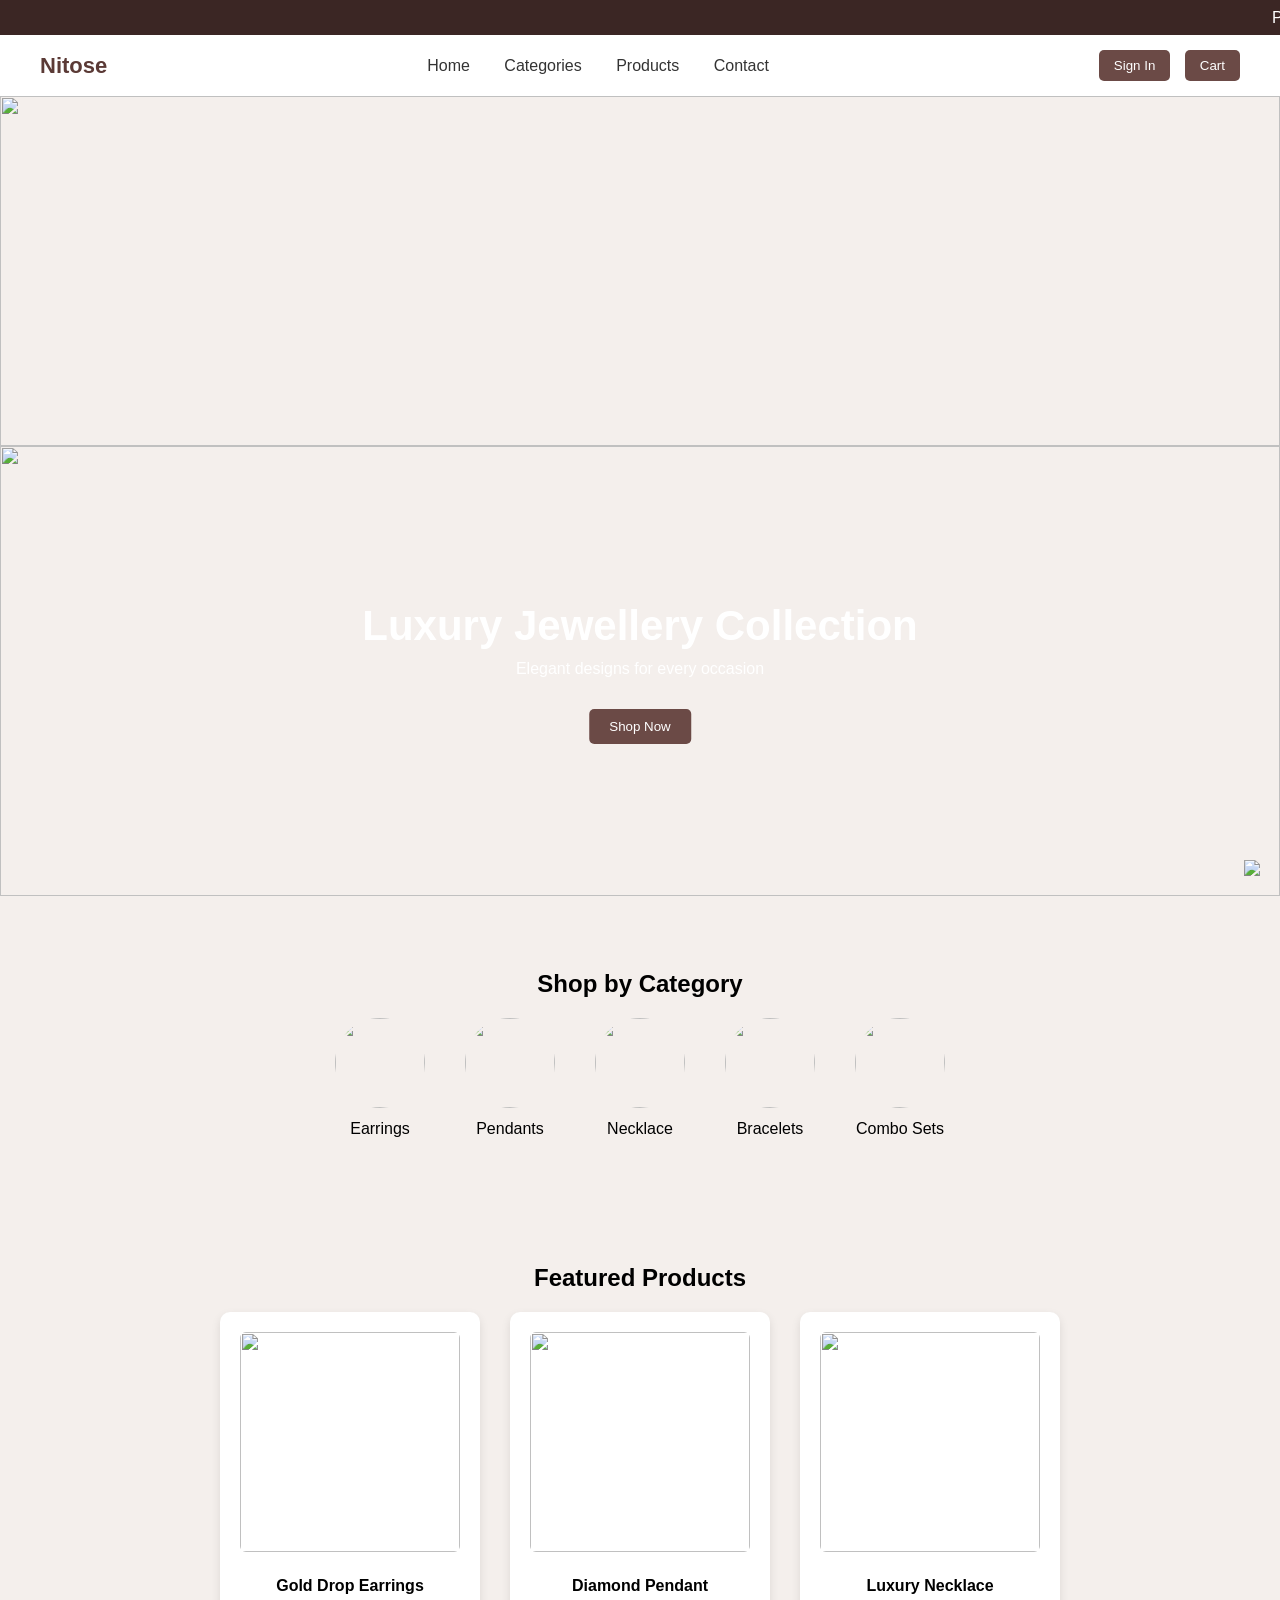
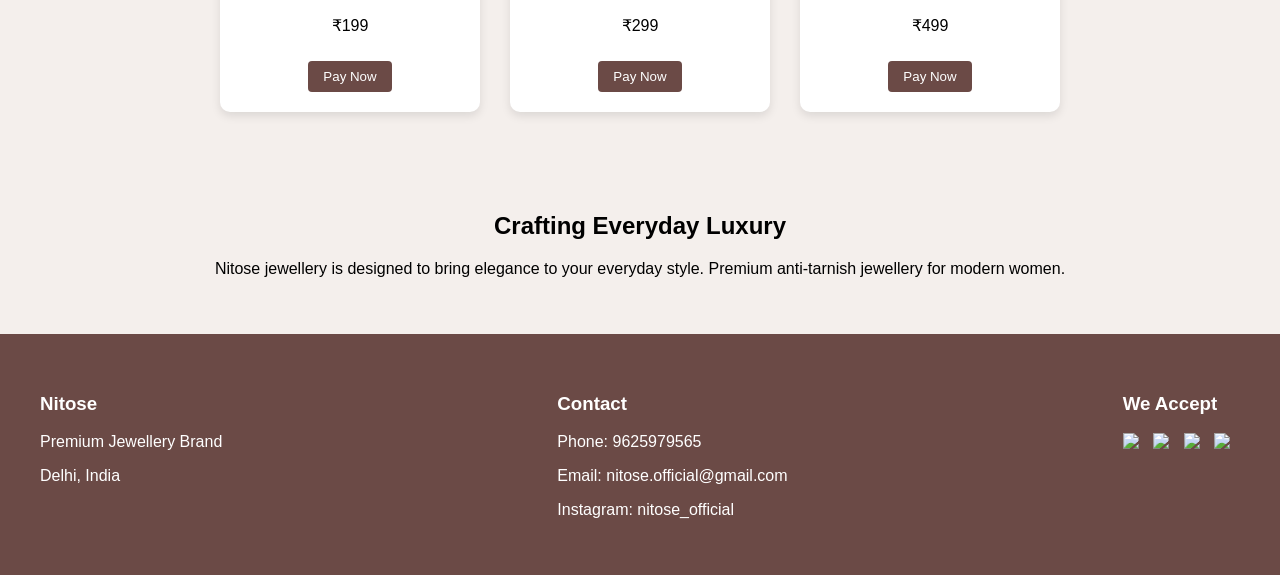
==== commit f045ca81: "Update index" ====
--- a/index.html
+++ b/index.html
@@ -1,577 +1,413 @@
 <!DOCTYPE html>
 <html lang="en">
 <head>
-  <meta charset="UTF-8" />
-  <meta name="viewport" content="width=device-width, initial-scale=1.0" />
-  <title>Nitose | Timeless Luxury Jewellery</title>
-  <link href="[fonts.googleapis.com](https://fonts.googleapis.com/css2?family=Playfair+Display:wght@500;700&family=Poppins:wght@300;500;600&display=swap)" rel="stylesheet">
-  <style>
-    :root {
-      --gold: #bfa36f;
-      --dark: #1c1c1c;
-      --light: #fafafa;
-      --gray: #777;
-    }
-
-    * { margin: 0; padding: 0; box-sizing: border-box; }
-    body {
-      font-family: 'Poppins', sans-serif;
-      background-color: var(--light);
-      color: var(--dark);
-      overflow-x: hidden;
-    }
-
-    a { text-decoration: none; color: inherit; cursor: pointer; }
-    img { width: 100%; display: block; }
-
-    header {
-      width: 100%;
-    }
-
-    /* Announcement Bar */
-    .announcement {
-      background-color: var(--dark);
-      color: white;
-      padding: 6px 0;
-      text-align: center;
-      font-size: 13px;
-      overflow: hidden;
-      white-space: nowrap;
-      animation: scrollText 20s linear infinite;
-    }
-
-    @keyframes scrollText {
-      0% { transform: translateX(100%); }
-      100% { transform: translateX(-100%); }
-    }
-
-    /* Header Main */
-    .header-main {
-      display: flex;
-      align-items: center;
-      justify-content: space-between;
-      padding: 12px 20px;
-      background-color: white;
-      border-bottom: 1px solid #eee;
-    }
-
-    .header-main img.logo {
-      width: 130px;
-      height: auto;
-    }
-
-    .header-icons {
-      display: flex;
-      gap: 18px;
-      font-size: 20px;
-    }
-
-    /* Search Bar */
-    .search-bar {
-      width: 100%;
-      background-color: #f7f7f7;
-      padding: 10px 20px;
-    }
-
-    .search-bar input {
-      width: 100%;
-      padding: 10px;
-      border: 1px solid #ccc;
-      border-radius: 30px;
-      font-size: 14px;
-    }
-
-    /* Nav */
-    nav {
-      display: flex;
-      justify-content: center;
-      background-color: white;
-      border-bottom: 1px solid #eee;
-    }
-
-    nav a {
-      padding: 15px;
-      font-weight: 500;
-      text-transform: uppercase;
-      font-size: 13px;
-      color: var(--dark);
-      letter-spacing: 0.5px;
-    }
-
-    nav a:hover {
-      color: var(--gold);
-    }
-
-    /* Hero */
-    .hero {
-      position: relative;
-      width: 100%;
-      height: 70vh;
-      background: url('[images.unsplash.com](https://images.unsplash.com/photo-1600181954470-4c97f06b1a7b?w=1600)') center/cover no-repeat;
-      display: flex;
-      align-items: center;
-      justify-content: center;
-    }
-
-    .hero-content {
-      text-align: center;
-      color: white;
-      background-color: rgba(0,0,0,0.4);
-      padding: 30px;
-      border-radius: 10px;
-    }
-
-    .hero-content h1 {
-      font-family: 'Playfair Display', serif;
-      font-size: 2rem;
-      margin-bottom: 10px;
-    }
-
-    .hero-content p {
-      font-size: 1rem;
-      margin-bottom: 20px;
-    }
-
-    .btn {
-      background-color: var(--gold);
-      color: white;
-      padding: 10px 24px;
-      border: none;
-      border-radius: 25px;
-      font-weight: 500;
-      cursor: pointer;
-    }
-
-    /* Collection Section */
-    section {
-      padding: 40px 20px;
-    }
-
-    .section-title {
-      text-align: center;
-      font-family: 'Playfair Display', serif;
-      font-size: 1.5rem;
-      margin-bottom: 20px;
-    }
-
-    .scroll-section {
-      display: flex;
-      overflow-x: auto;
-      gap: 15px;
-      scrollbar-width: thin;
-    }
-
-    .collection-card {
-      min-width: 220px;
-      position: relative;
-      flex-shrink: 0;
-      border-radius: 6px;
-      overflow: hidden;
-    }
-
-    .collection-card img {
-      height: 250px;
-      object-fit: cover;
-    }
-
-    .collection-card p {
-      position: absolute;
-      bottom: 10px;
-      left: 10px;
-      background-color: rgba(0,0,0,0.6);
-      color: white;
-      padding: 5px 10px;
-      border-radius: 3px;
-      font-size: 13px;
-    }
-
-    /* Product Cards */
-    .product-card {
-      min-width: 200px;
-      border: 1px solid #eee;
-      border-radius: 8px;
-      overflow: hidden;
-      background-color: white;
-      text-align: center;
-      flex-shrink: 0;
-    }
-
-    .product-card img {
-      height: 230px;
-      object-fit: cover;
-    }
-
-    .product-card h4 {
-      font-size: 14px;
-      margin: 8px 0 4px;
-      font-weight: 500;
-    }
-
-    .product-card .price {
-      font-size: 14px;
-      font-weight: 600;
-      color: var(--gold);
-    }
-
-    .product-card .old-price {
-      text-decoration: line-through;
-      color: #999;
-      font-size: 12px;
-    }
-
-    .product-card .discount {
-      color: green;
-      font-size: 12px;
-    }
-
-    .product-card button {
-      margin: 5px;
-      padding: 8px 12px;
-      border: none;
-      border-radius: 20px;
-      background-color: var(--gold);
-      color: white;
-      font-size: 12px;
-      cursor: pointer;
-    }
-
-    /* Trust section */
-    .trust {
-      display: grid;
-      grid-template-columns: repeat(2, 1fr);
-      text-align: center;
-      gap: 25px;
-      font-size: 14px;
-    }
-
-    .trust div {
-      background-color: white;
-      padding: 20px;
-      border-radius: 8px;
-    }
-
-    /* Banner */
-    .image-banner {
-      height: 300px;
-      background: url('[images.unsplash.com](https://images.unsplash.com/photo-1600185364364-9e8ec1e4cd8c?w=1600)') center/cover no-repeat;
-      border-radius: 10px;
-    }
-
-    /* Brand Story */
-    .brand-story {
-      max-width: 700px;
-      margin: 0 auto;
-      text-align: center;
-      line-height: 1.8;
-      color: var(--gray);
-      font-size: 14px;
-    }
-
-    /* Testimonials */
-    .testimonials {
-      display: flex;
-      flex-direction: column;
-      gap: 20px;
-    }
-
-    .testimonial {
-      background-color: white;
-      padding: 20px;
-      border-radius: 8px;
-      font-size: 14px;
-      line-height: 1.6;
-    }
-
-    .testimonial strong {
-      display: block;
-      margin-top: 10px;
-      color: var(--gold);
-    }
-
-    /* Footer */
-    footer {
-      background-color: var(--dark);
-      color: white;
-      padding: 40px 20px 20px;
-    }
-
-    .footer-columns {
-      display: flex;
-      flex-wrap: wrap;
-      gap: 40px;
-      justify-content: space-between;
-    }
-
-    .footer-column h4 {
-      font-family: 'Playfair Display', serif;
-      margin-bottom: 10px;
-      color: var(--gold);
-    }
-
-    .footer-column ul {
-      list-style: none;
-      font-size: 14px;
-    }
-
-    .footer-column ul li {
-      margin: 5px 0;
-      cursor: pointer;
-    }
-
-    .payments {
-      display: flex;
-      gap: 10px;
-      flex-wrap: wrap;
-      margin-top: 20px;
-    }
-
-    .payments img {
-      height: 25px;
-      width: auto;
-    }
-
-    .footer-bottom {
-      text-align: center;
-      margin-top: 20px;
-      font-size: 13px;
-      color: #ccc;
-    }
-
-    /* Whatsapp */
-    .whatsapp-btn {
-      position: fixed;
-      bottom: 20px;
-      right: 20px;
-      width: 55px;
-      height: 55px;
-      border-radius: 50%;
-      background-color: #25D366;
-      display: flex;
-      justify-content: center;
-      align-items: center;
-      box-shadow: 0 2px 5px rgba(0,0,0,0.3);
-    }
-
-    .whatsapp-btn img {
-      width: 30px;
-      height: 30px;
-    }
-
-    /* Responsive */
-    @media(min-width: 768px) {
-      .trust {
-        grid-template-columns: repeat(4, 1fr);
-      }
-      .hero-content h1 { font-size: 2.5rem; }
-      .hero-content p { font-size: 1.2rem; }
-      .product-card { min-width: 230px; }
-    }
-  </style>
+<meta charset="UTF-8">
+<meta name="viewport" content="width=device-width, initial-scale=1.0">
+
+<title>Nitose Jewellery</title>
+
+<style>
+
+body{
+margin:0;
+font-family:Arial, Helvetica, sans-serif;
+background:#f4efec;
+}
+
+/* TOP BAR */
+
+.topbar{
+background:#3b2624;
+color:white;
+padding:8px;
+overflow:hidden;
+white-space:nowrap;
+}
+
+.topbar span{
+display:inline-block;
+padding-left:100%;
+animation:scroll 12s linear infinite;
+}
+
+@keyframes scroll{
+0%{transform:translateX(0)}
+100%{transform:translateX(-100%)}
+}
+
+/* NAVBAR */
+
+.navbar{
+display:flex;
+justify-content:space-between;
+align-items:center;
+padding:15px 40px;
+background:white;
+}
+
+.logo{
+font-size:22px;
+font-weight:bold;
+color:#5b3a36;
+text-decoration:none;
+}
+
+.nav-links a{
+margin:0 15px;
+text-decoration:none;
+color:#333;
+cursor:pointer;
+}
+
+.nav-buttons button{
+margin-left:10px;
+padding:8px 15px;
+border:none;
+background:#6b4a46;
+color:white;
+border-radius:5px;
+cursor:pointer;
+}
+
+/* IMAGE SLIDER */
+
+.slider{
+width:100%;
+overflow:hidden;
+}
+
+.slides{
+display:flex;
+width:300%;
+animation:slide 12s linear infinite;
+}
+
+.slides img{
+width:100%;
+height:350px;
+object-fit:cover;
+}
+
+@keyframes slide{
+0%{transform:translateX(0)}
+100%{transform:translateX(-200%)}
+}
+
+/* HERO */
+
+.hero{
+position:relative;
+text-align:center;
+color:white;
+}
+
+.hero img{
+width:100%;
+height:450px;
+object-fit:cover;
+}
+
+.hero-text{
+position:absolute;
+top:50%;
+left:50%;
+transform:translate(-50%,-50%);
+}
+
+.hero-text h1{
+font-size:42px;
+margin:0;
+}
+
+.hero-text p{
+margin-top:10px;
+}
+
+.hero-text button{
+margin-top:15px;
+padding:10px 20px;
+background:#6b4a46;
+border:none;
+color:white;
+border-radius:5px;
+cursor:pointer;
+}
+
+/* CATEGORY */
+
+.category{
+padding:50px;
+text-align:center;
+}
+
+.category-list{
+display:flex;
+justify-content:center;
+gap:40px;
+flex-wrap:wrap;
+}
+
+.category-item{
+cursor:pointer;
+text-decoration:none;
+color:black;
+}
+
+.category-item img{
+width:90px;
+height:90px;
+border-radius:50%;
+object-fit:cover;
+}
+
+.category-item p{
+margin-top:8px;
+}
+
+/* PRODUCTS */
+
+.products{
+padding:40px;
+text-align:center;
+}
+
+.product-grid{
+display:flex;
+justify-content:center;
+gap:30px;
+flex-wrap:wrap;
+}
+
+.product{
+background:white;
+padding:20px;
+border-radius:10px;
+width:220px;
+box-shadow:0 4px 10px rgba(0,0,0,0.1);
+}
+
+.product img{
+width:100%;
+height:220px;
+object-fit:cover;
+border-radius:6px;
+}
+
+.product button{
+margin-top:10px;
+background:#6b4a46;
+color:white;
+border:none;
+padding:8px 15px;
+border-radius:4px;
+cursor:pointer;
+}
+
+/* CRAFTING */
+
+.crafting{
+text-align:center;
+padding:40px;
+}
+
+/* FOOTER */
+
+.footer{
+background:#6b4a46;
+color:white;
+padding:40px;
+display:flex;
+justify-content:space-between;
+flex-wrap:wrap;
+}
+
+.payment-icons img{
+width:45px;
+margin-right:10px;
+}
+
+/* WHATSAPP */
+
+.whatsapp{
+position:fixed;
+bottom:20px;
+right:20px;
+}
+
+.whatsapp img{
+width:55px;
+}
+
+</style>
+
 </head>
 
 <body>
-  <header>
-    <div class="announcement">✨ Free Shipping on orders above ₹999 | COD Available | Pan India Delivery ✨</div>
-
-    <div class="header-main">
-      <img src="IMG-20260502-WA0000.jpg" alt="Nitose Logo" class="logo">
-      <div class="header-icons">
-        <span>👤</span>
-        <span>🛒</span>
-      </div>
-    </div>
-
-    <div class="search-bar">
-      <input type="text" placeholder="Search for jewellery, collections..." />
-    </div>
-
-    <nav>
-      <a href="#">Home</a>
-      <a href="#">Shop</a>
-      <a href="#">New</a>
-      <a href="#">Bestsellers</a>
-      <a href="#">Contact</a>
-    </nav>
-  </header>
-
-  <!-- Hero Section -->
-  <section class="hero">
-    <div class="hero-content">
-      <h1>Where Every Sparkle Tells a Story</h1>
-      <p>Exquisite pieces crafted for your most elegant moments.</p>
-      <button class="btn">Shop Now</button>
-    </div>
-  </section>
-
-  <!-- Shop by Collection -->
-  <section>
-    <h2 class="section-title">Shop by Collection</h2>
-    <div class="scroll-section">
-      <div class="collection-card">
-        <img src="[images.unsplash.com](https://images.unsplash.com/photo-1600181954465-0c3c48e9714a)" alt="">
-        <p>Customized Hampers</p>
-      </div>
-      <div class="collection-card">
-        <img src="[images.unsplash.com](https://images.unsplash.com/photo-1590080875832-25d896d97b55)" alt="">
-        <p>Trendy Necklace</p>
-      </div>
-      <div class="collection-card">
-        <img src="[images.unsplash.com](https://images.unsplash.com/photo-1590080875832-2a8dbbcb0b2a)" alt="">
-        <p>Festive Season</p>
-      </div>
-      <div class="collection-card">
-        <img src="[images.unsplash.com](https://images.unsplash.com/photo-1600181953991-c9f1b6fedde1)" alt="">
-        <p>Chic Bracelets</p>
-      </div>
-    </div>
-  </section>
-
-  <!-- Bestsellers -->
-  <section>
-    <h2 class="section-title">Bestsellers</h2>
-    <div class="scroll-section" id="bestsellers">
-      <!-- JS Inserts Product Cards -->
-    </div>
-  </section>
-
-  <!-- New Hot Drops -->
-  <section>
-    <h2 class="section-title">New Hot Drops</h2>
-    <div class="scroll-section" id="newdrops">
-      <!-- JS Inserts Product Cards -->
-    </div>
-  </section>
-
-  <!-- Trust Section -->
-  <section>
-    <div class="trust">
-      <div>💳 Secure Payments</div>
-      <div>💰 COD Available</div>
-      <div>✨ Anti Tarnish</div>
-      <div>⚡ Fast Delivery</div>
-    </div>
-  </section>
-
-  <!-- Image Banner -->
-  <section>
-    <div class="image-banner"></div>
-  </section>
-
-  <!-- Brand Story -->
-  <section class="brand-story">
-    <h2 class="section-title">Our Story</h2>
-    <p>
-      Born from a quiet devotion to craftsmanship, <strong>Nitose</strong> celebrates the art of fine jewellery where modern grace meets timeless detail. 
-      From the first curve of a necklace to the final gleam of polish, every piece is created to embody passion and precision. 
-      We believe jewellery should whisper sophistication, not shout for attention — allowing your own presence to shine brighter. 
-      Curated by visionaries in design, Nitose is more than adornment — it’s a reflection of confidence, elegance, and individuality.
-      Inspired by every woman’s inner glow, Nitose turns precious metals into emotions captured forever. 
-      Because true luxury isn’t loud; it’s effortlessly felt.
-    </p>
-  </section>
-
-  <!-- Testimonials -->
-  <section>
-    <h2 class="section-title">What Our Customers Say</h2>
-    <div class="testimonials">
-      <div class="testimonial">
-        “Absolutely stunning craftsmanship! I wore the Nitose bracelet to a wedding and received endless compliments.”
-        <strong>– Ananya R.</strong>
-      </div>
-      <div class="testimonial">
-        “Their packaging and finish exude complete luxury. The necklace feels premium and elegant.”
-        <strong>– Meera K.</strong>
-      </div>
-      <div class="testimonial">
-        “I’ve fallen in love with Nitose. Fast delivery and the jewellery truly shines with sophistication.”
-        <strong>– Rina S.</strong>
-      </div>
-    </div>
-  </section>
-
-  <!-- Footer -->
-  <footer>
-    <div class="footer-columns">
-      <div class="footer-column">
-        <img src="IMG-20260502-WA0000.jpg" alt="Nitose Logo" style="width:120px;margin-bottom:10px;">
-        <p>New Delhi, India</p>
-        <p>📞 +91 98765 43210</p>
-        <p>✉️ care@nitose.com</p>
-      </div>
-      <div class="footer-column">
-        <h4>Help</h4>
-        <ul>
-          <li>Track Order</li>
-          <li>Return Policy</li>
-          <li>Privacy Policy</li>
-        </ul>
-      </div>
-      <div class="footer-column">
-        <h4>Shop</h4>
-        <ul>
-          <li>Earrings</li>
-          <li>Necklace</li>
-          <li>Bracelets</li>
-          <li>Rings</li>
-        </ul>
-      </div>
-      <div class="footer-column">
-        <h4>Payment Options</h4>
-        <div class="payments">
-          <img src="[upload.wikimedia.org](https://upload.wikimedia.org/wikipedia/commons/0/04/Visa.svg)" alt="Visa">
-          <img src="[upload.wikimedia.org](https://upload.wikimedia.org/wikipedia/commons/0/0e/Mastercard-logo.png)" alt="Mastercard">
-          <img src="[upload.wikimedia.org](https://upload.wikimedia.org/wikipedia/commons/c/cf/UPI-Logo-vector.svg)" alt="UPI">
-          <img src="[upload.wikimedia.org](https://upload.wikimedia.org/wikipedia/commons/9/98/Internet_Banking_logo.png)" alt="Net Banking">
-          <img src="[upload.wikimedia.org](https://upload.wikimedia.org/wikipedia/commons/0/0f/Cash_on_delivery.svg)" alt="COD">
-        </div>
-      </div>
-    </div>
-    <div class="footer-bottom">
-      Built with ❤️ by Smartwiz
-    </div>
-  </footer>
-
-  <!-- Whatsapp -->
-  <a href="[wa.me](https://wa.me/919876543210)" class="whatsapp-btn" target="_blank">
-    <img src="[upload.wikimedia.org](https://upload.wikimedia.org/wikipedia/commons/6/6b/WhatsApp.svg)" alt="WhatsApp">
-  </a>
-
-  <script>
-    const products = [
-      {name:'Aurora Gold Necklace', price:2499, old:3499, img:'[images.unsplash.com](https://images.unsplash.com/photo-1600185372337-bcfc3b0a6d7d)'},
-      {name:'Serene Drop Earrings', price:899, old:1299, img:'[images.unsplash.com](https://images.unsplash.com/photo-1590080875900-9052c7e9b667)'},
-      {name:'Velvet Charm Bracelet', price:1590, old:1990, img:'[images.unsplash.com](https://images.unsplash.com/photo-1617038260897-bb78e2b4201e)'},
-      {name:'Gleam Stud Ring', price:799, old:999, img:'[images.unsplash.com](https://images.unsplash.com/photo-1589987602706-9ff99349d0c3)'},
-      {name:'Crystal Bloom Choker', price:2999, old:3999, img:'[images.unsplash.com](https://images.unsplash.com/photo-1600181954322-4319c154eb3c)'},
-      {name:'Golden Halo Bangles', price:2199, old:2699, img:'[images.unsplash.com](https://images.unsplash.com/photo-1600181954459-74ea64cbd02d)'},
-      {name:'Eternal Pearl Drops', price:1299, old:1699, img:'[images.unsplash.com](https://images.unsplash.com/photo-1590080875900-5197774d3b20)'},
-      {name:'Twilight Luxe Ring', price:999, old:1399, img:'[images.unsplash.com](https://images.unsplash.com/photo-1600181954334-9e066e79f4b6)'}
-    ];
-
-    const bestsellersContainer = document.getElementById('bestsellers');
-    const newdropsContainer = document.getElementById('newdrops');
-
-    products.forEach((p, i) => {
-      const card = `
-      <div class="product-card">
-        <img src="${p.img}" alt="${p.name}">
-        <h4>${p.name}</h4>
-        <p class="price">₹${p.price}</p>
-        <p class="old-price">₹${p.old}</p>
-        <p class="discount">${Math.round(((p.old - p.price)/p.old)*100)}% off</p>
-        <button onclick="addToCart('${p.name}', ${p.price})">Add to Cart</button>
-        <button onclick="location.href='#'">Buy Now</button>
-      </div>`;
-      bestsellersContainer.innerHTML += card;
-      if (i < 5) newdropsContainer.innerHTML += card;
-    });
-
-    function addToCart(name, price){
-      let cart = JSON.parse(localStorage.getItem('cart')) || [];
-      cart.push({name, price});
-      localStorage.setItem('cart', JSON.stringify(cart));
-      alert(name + " has been added to your cart!");
-    }
-  </script>
+
+<div class="topbar">
+<span>Premium Anti-Tarnish Jewellery | Free Shipping Above ₹999 | New Collection Live</span>
+</div>
+
+<div class="navbar">
+
+<a href="index.html" class="logo">Nitose</a>
+
+<div class="nav-links">
+<a href="index.html">Home</a>
+<a href="categories.html">Categories</a>
+<a href="products.html">Products</a>
+<a href="contact.html">Contact</a>
+</div>
+
+<div class="nav-buttons">
+<button onclick="alert('Sign In Feature Coming Soon')">Sign In</button>
+<button onclick="alert('Cart Feature Coming Soon')">Cart</button>
+</div>
+
+</div>
+
+<div class="slider">
+
+<div class="slides">
+
+<img src="https://images.unsplash.com/photo-1611652022419-a9419f74343d">
+<img src="https://images.unsplash.com/photo-1608042314453-ae338d80c427">
+<img src="https://images.unsplash.com/photo-1599643478518-a784e5dc4c8f">
+
+</div>
+
+</div>
+
+<div class="hero">
+
+<img src="https://images.unsplash.com/photo-1617038220319-276d3cfab638">
+
+<div class="hero-text">
+<h1>Luxury Jewellery Collection</h1>
+<p>Elegant designs for every occasion</p>
+<a href="products.html">
+<button>Shop Now</button>
+</a>
+</div>
+
+</div>
+
+<div class="category">
+
+<h2>Shop by Category</h2>
+
+<div class="category-list">
+
+<a href="products.html" class="category-item">
+<img src="https://images.unsplash.com/photo-1617038220319-276d3cfab638">
+<p>Earrings</p>
+</a>
+
+<a href="products.html" class="category-item">
+<img src="https://images.unsplash.com/photo-1608042314453-ae338d80c427">
+<p>Pendants</p>
+</a>
+
+<a href="products.html" class="category-item">
+<img src="https://images.unsplash.com/photo-1599643478518-a784e5dc4c8f">
+<p>Necklace</p>
+</a>
+
+<a href="products.html" class="category-item">
+<img src="https://images.unsplash.com/photo-1588444650733-d7d9e5b27f02">
+<p>Bracelets</p>
+</a>
+
+<a href="products.html" class="category-item">
+<img src="https://images.unsplash.com/photo-1617038220319-276d3cfab638">
+<p>Combo Sets</p>
+</a>
+
+</div>
+
+</div>
+
+<div class="products">
+
+<h2>Featured Products</h2>
+
+<div class="product-grid">
+
+<div class="product">
+<img src="https://images.unsplash.com/photo-1617038220319-276d3cfab638">
+<h4>Gold Drop Earrings</h4>
+<p>₹199</p>
+<button onclick="payNow()">Pay Now</button>
+</div>
+
+<div class="product">
+<img src="https://images.unsplash.com/photo-1608042314453-ae338d80c427">
+<h4>Diamond Pendant</h4>
+<p>₹299</p>
+<button onclick="payNow()">Pay Now</button>
+</div>
+
+<div class="product">
+<img src="https://images.unsplash.com/photo-1599643478518-a784e5dc4c8f">
+<h4>Luxury Necklace</h4>
+<p>₹499</p>
+<button onclick="payNow()">Pay Now</button>
+</div>
+
+</div>
+
+</div>
+
+<div class="crafting">
+
+<h2>Crafting Everyday Luxury</h2>
+
+<p>Nitose jewellery is designed to bring elegance to your everyday style. Premium anti-tarnish jewellery for modern women.</p>
+
+</div>
+
+<div class="footer">
+
+<div>
+<h3>Nitose</h3>
+<p>Premium Jewellery Brand</p>
+<p>Delhi, India</p>
+</div>
+
+<div>
+<h3>Contact</h3>
+<p>Phone: 9625979565</p>
+<p>Email: nitose.official@gmail.com</p>
+<p>Instagram: nitose_official</p>
+</div>
+
+<div>
+<h3>We Accept</h3>
+
+<div class="payment-icons">
+
+<img src="https://img.icons8.com/color/48/visa.png">
+<img src="https://img.icons8.com/color/48/mastercard.png">
+<img src="https://img.icons8.com/color/48/google-pay.png">
+<img src="https://img.icons8.com/color/48/bhim.png">
+
+</div>
+
+</div>
+
+</div>
+
+<a href="https://wa.me/919625979565" class="whatsapp">
+<img src="https://img.icons8.com/color/96/whatsapp.png">
+</a>
+
+<script>
+
+function payNow(){
+window.location.href="https://paytm.me/YOURPAYTMLINK";
+}
+
+</script>
+
 </body>
 </html>
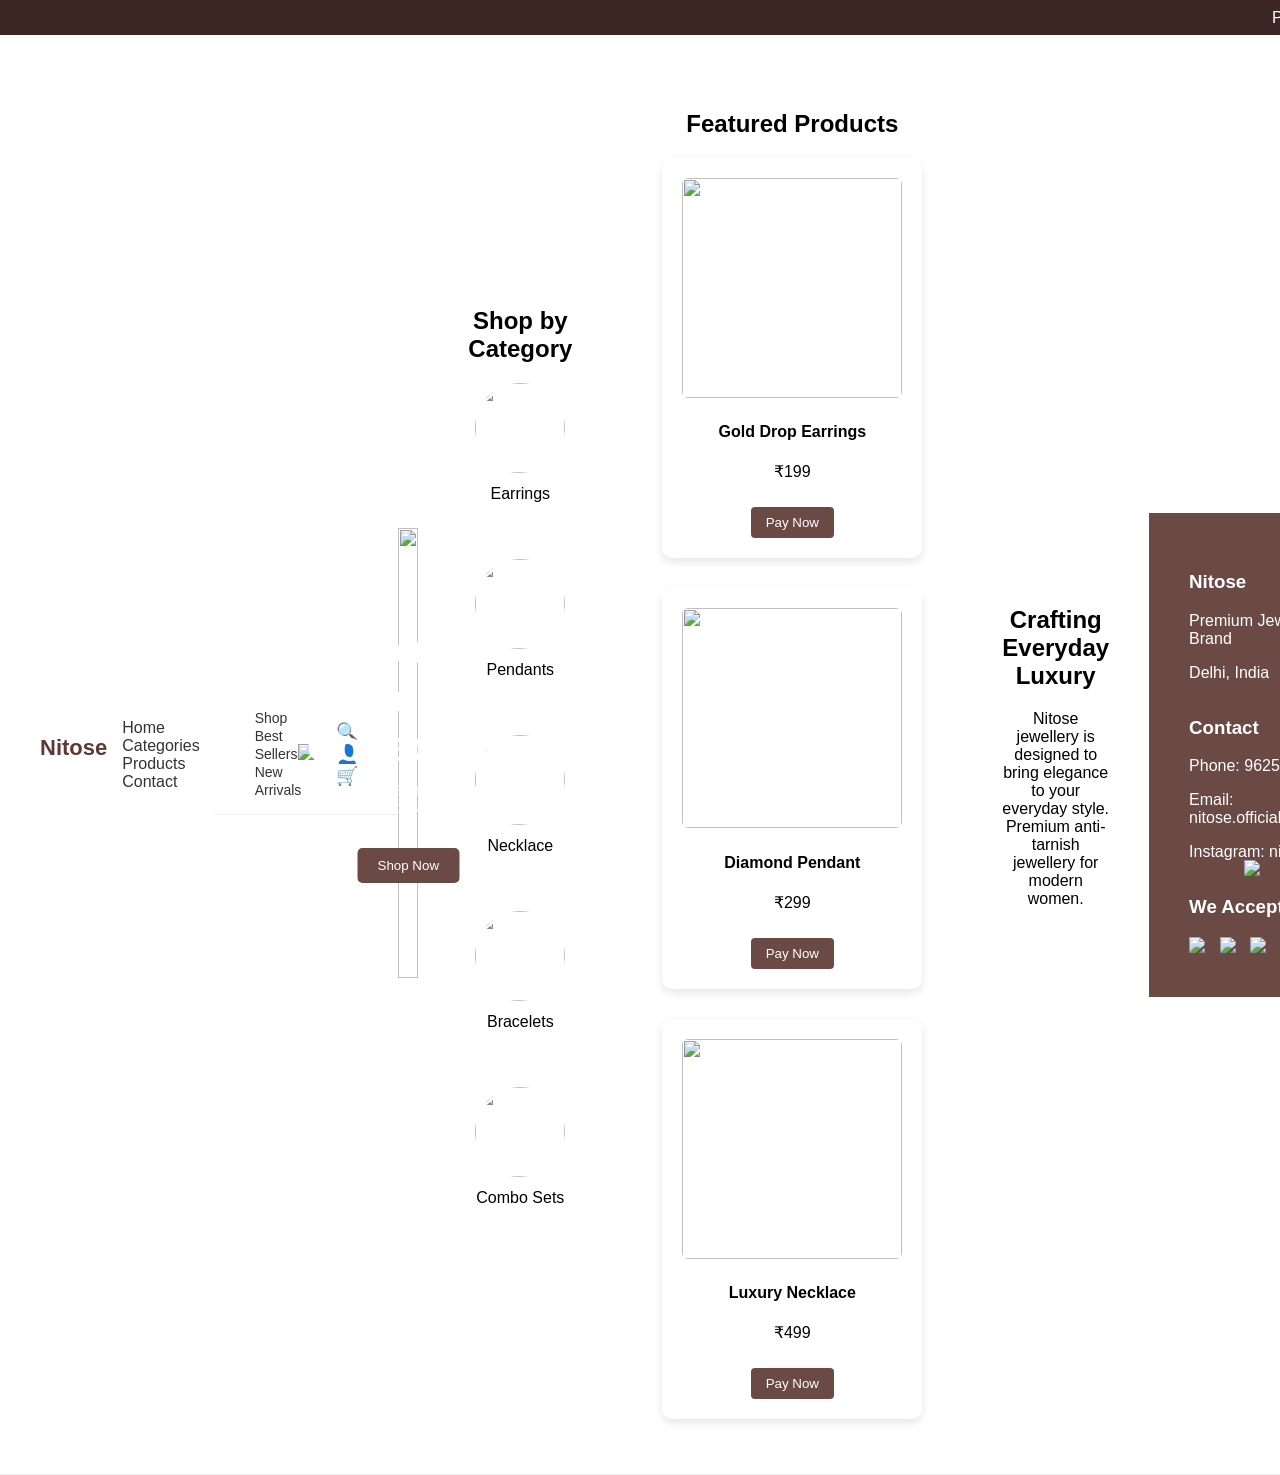
==== commit bb9dcdf7: "Update index" ====
--- a/index.html
+++ b/index.html
@@ -43,6 +43,31 @@
 align-items:center;
 padding:15px 40px;
 background:white;
+border-bottom:1px solid #eee;
+position:relative;
+}
+
+.nav-left a{
+margin-right:20px;
+text-decoration:none;
+color:#333;
+font-size:14px;
+}
+
+.nav-center{
+position:absolute;
+left:50%;
+transform:translateX(-50%);
+}
+
+.logo{
+height:40px;
+}
+
+.nav-right span{
+margin-left:15px;
+font-size:18px;
+cursor:pointer;
 }
 
 .logo{
@@ -259,9 +284,22 @@
 <a href="contact.html">Contact</a>
 </div>
 
-<div class="nav-buttons">
-<button onclick="alert('Sign In Feature Coming Soon')">Sign In</button>
-<button onclick="alert('Cart Feature Coming Soon')">Cart</button>
+<div class="navbar">
+
+<div class="nav-left">
+<a href="#">Shop</a>
+<a href="#">Best Sellers</a>
+<a href="#">New Arrivals</a>
+</div>
+
+<div class="nav-center">
+<img src="logo.png" class="logo">
+</div>
+
+<div class="nav-right">
+<span>🔍</span>
+<span>👤</span>
+<span>🛒</span>
 </div>
 
 </div>
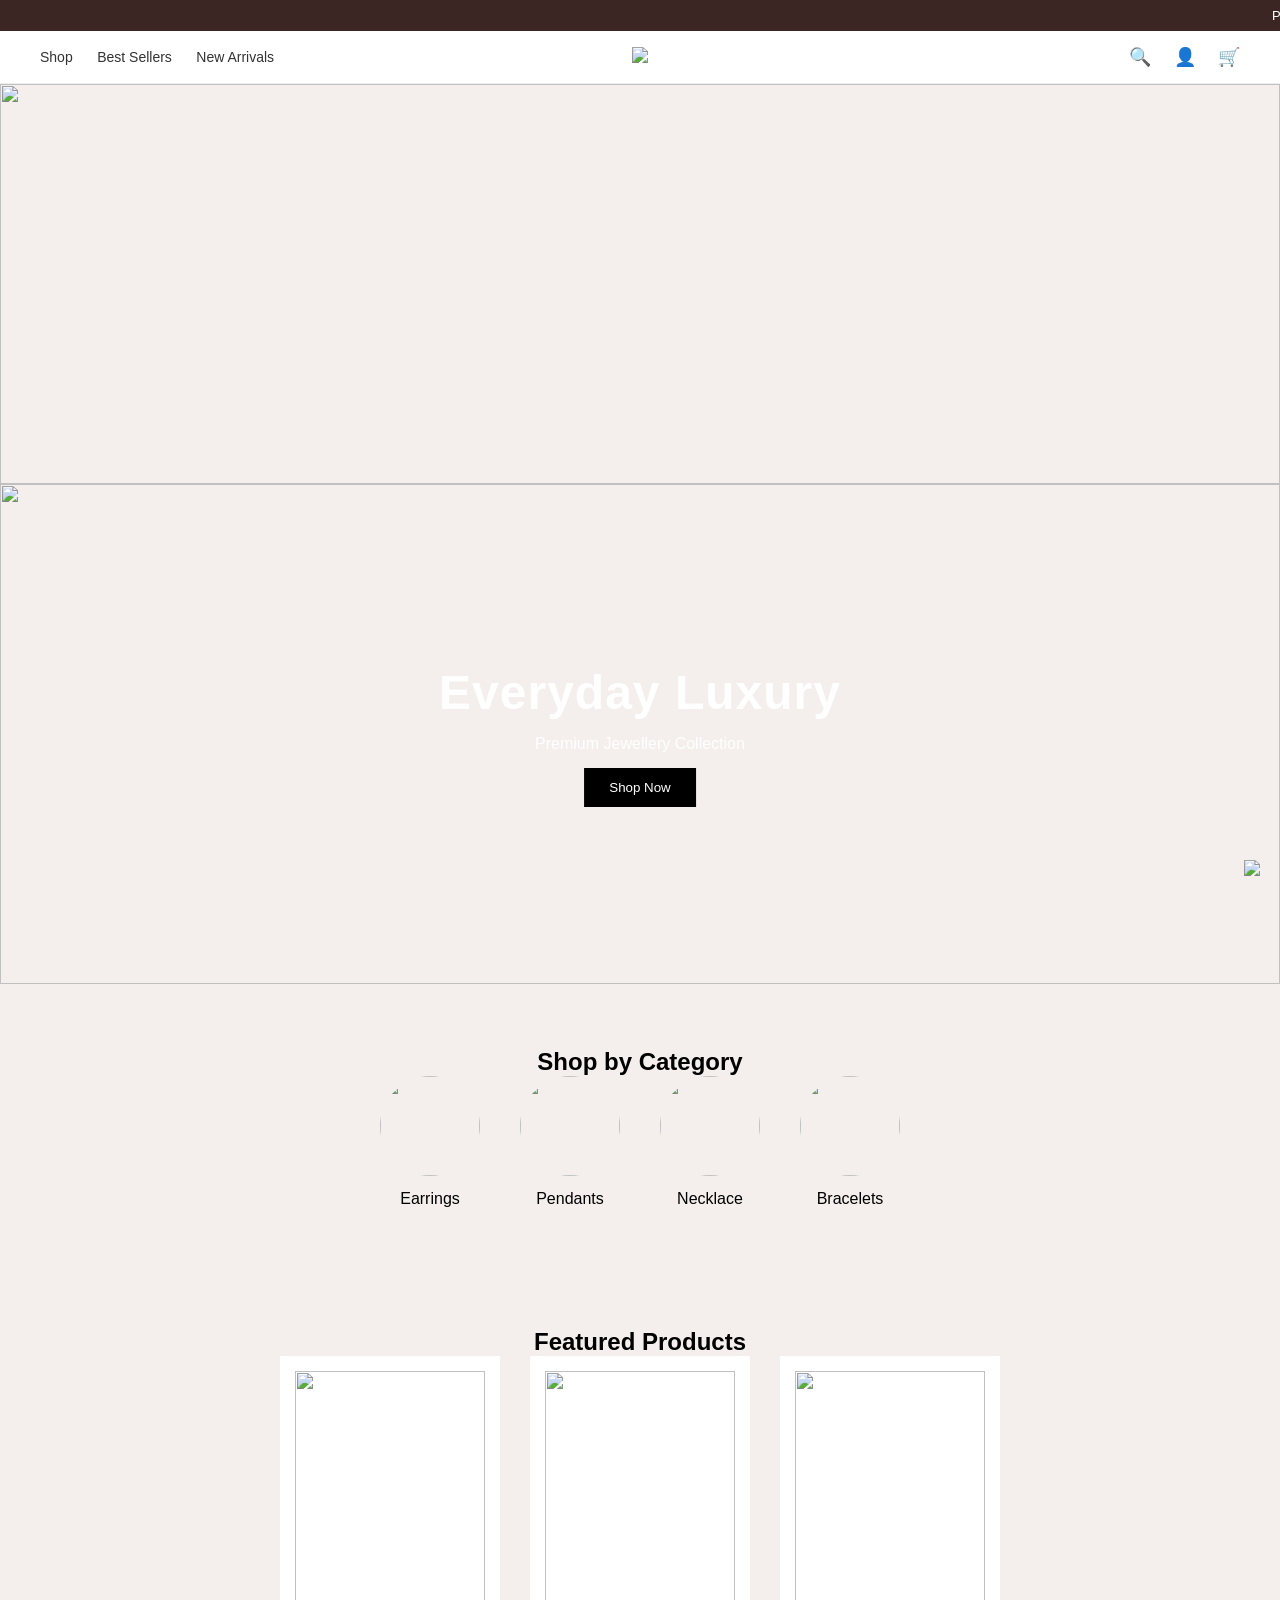
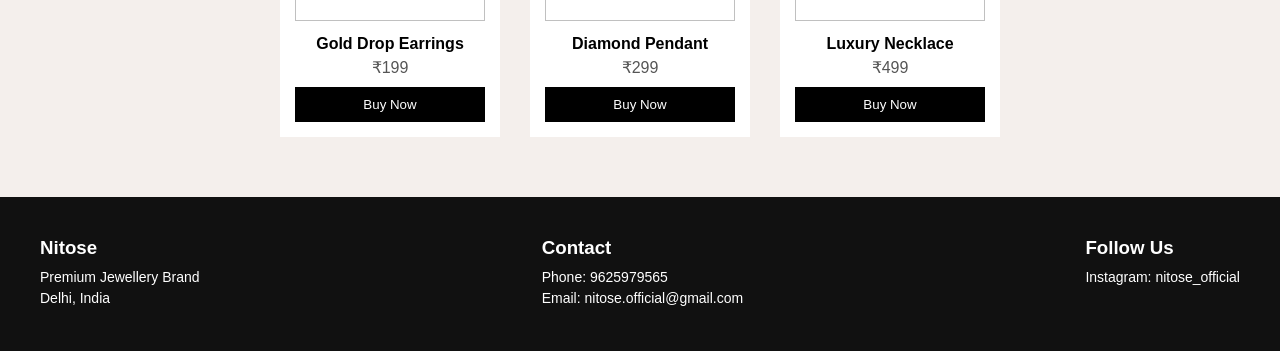
==== commit f32f0edb: "Update index" ====
--- a/index.html
+++ b/index.html
@@ -8,8 +8,15 @@
 
 <style>
 
+/* RESET */
+
+*{
+margin:0;
+padding:0;
+box-sizing:border-box;
+}
+
 body{
-margin:0;
 font-family:Arial, Helvetica, sans-serif;
 background:#f4efec;
 }
@@ -22,6 +29,7 @@
 padding:8px;
 overflow:hidden;
 white-space:nowrap;
+font-size:13px;
 }
 
 .topbar span{
@@ -44,7 +52,9 @@
 padding:15px 40px;
 background:white;
 border-bottom:1px solid #eee;
-position:relative;
+position:sticky;
+top:0;
+z-index:999;
 }
 
 .nav-left a{
@@ -54,6 +64,10 @@
 font-size:14px;
 }
 
+.nav-left a:hover{
+color:#000;
+}
+
 .nav-center{
 position:absolute;
 left:50%;
@@ -61,40 +75,16 @@
 }
 
 .logo{
-height:40px;
+height:45px;
 }
 
 .nav-right span{
-margin-left:15px;
+margin-left:18px;
 font-size:18px;
 cursor:pointer;
 }
 
-.logo{
-font-size:22px;
-font-weight:bold;
-color:#5b3a36;
-text-decoration:none;
-}
-
-.nav-links a{
-margin:0 15px;
-text-decoration:none;
-color:#333;
-cursor:pointer;
-}
-
-.nav-buttons button{
-margin-left:10px;
-padding:8px 15px;
-border:none;
-background:#6b4a46;
-color:white;
-border-radius:5px;
-cursor:pointer;
-}
-
-/* IMAGE SLIDER */
+/* SLIDER */
 
 .slider{
 width:100%;
@@ -104,17 +94,21 @@
 .slides{
 display:flex;
 width:300%;
-animation:slide 12s linear infinite;
+animation:slide 12s infinite;
 }
 
 .slides img{
 width:100%;
-height:350px;
+height:400px;
 object-fit:cover;
 }
 
 @keyframes slide{
 0%{transform:translateX(0)}
+33%{transform:translateX(0)}
+36%{transform:translateX(-100%)}
+66%{transform:translateX(-100%)}
+69%{transform:translateX(-200%)}
 100%{transform:translateX(-200%)}
 }
 
@@ -123,12 +117,11 @@
 .hero{
 position:relative;
 text-align:center;
-color:white;
 }
 
 .hero img{
 width:100%;
-height:450px;
+height:500px;
 object-fit:cover;
 }
 
@@ -137,31 +130,31 @@
 top:50%;
 left:50%;
 transform:translate(-50%,-50%);
+color:white;
 }
 
 .hero-text h1{
-font-size:42px;
-margin:0;
+font-size:48px;
+letter-spacing:1px;
 }
 
 .hero-text p{
-margin-top:10px;
+margin:15px 0;
+font-size:16px;
 }
 
 .hero-text button{
-margin-top:15px;
-padding:10px 20px;
-background:#6b4a46;
+padding:12px 25px;
+background:black;
+color:white;
 border:none;
-color:white;
-border-radius:5px;
 cursor:pointer;
 }
 
 /* CATEGORY */
 
 .category{
-padding:50px;
+padding:60px 20px;
 text-align:center;
 }
 
@@ -174,25 +167,23 @@
 
 .category-item{
 cursor:pointer;
-text-decoration:none;
-color:black;
 }
 
 .category-item img{
-width:90px;
-height:90px;
+width:100px;
+height:100px;
 border-radius:50%;
 object-fit:cover;
 }
 
 .category-item p{
-margin-top:8px;
+margin-top:10px;
 }
 
 /* PRODUCTS */
 
 .products{
-padding:40px;
+padding:60px 20px;
 text-align:center;
 }
 
@@ -205,40 +196,43 @@
 
 .product{
 background:white;
-padding:20px;
-border-radius:10px;
+padding:15px;
 width:220px;
-box-shadow:0 4px 10px rgba(0,0,0,0.1);
+transition:0.3s;
+}
+
+.product:hover{
+transform:translateY(-5px);
 }
 
 .product img{
 width:100%;
-height:220px;
+height:250px;
 object-fit:cover;
-border-radius:6px;
+}
+
+.product h4{
+margin:10px 0 5px;
+}
+
+.product p{
+color:#555;
 }
 
 .product button{
 margin-top:10px;
-background:#6b4a46;
+padding:10px;
+width:100%;
+background:black;
 color:white;
 border:none;
-padding:8px 15px;
-border-radius:4px;
 cursor:pointer;
 }
 
-/* CRAFTING */
-
-.crafting{
-text-align:center;
-padding:40px;
-}
-
 /* FOOTER */
 
 .footer{
-background:#6b4a46;
+background:#111;
 color:white;
 padding:40px;
 display:flex;
@@ -246,9 +240,13 @@
 flex-wrap:wrap;
 }
 
-.payment-icons img{
-width:45px;
-margin-right:10px;
+.footer h3{
+margin-bottom:10px;
+}
+
+.footer p{
+font-size:14px;
+margin:5px 0;
 }
 
 /* WHATSAPP */
@@ -269,20 +267,13 @@
 
 <body>
 
+<!-- TOP BAR -->
+
 <div class="topbar">
 <span>Premium Anti-Tarnish Jewellery | Free Shipping Above ₹999 | New Collection Live</span>
 </div>
 
-<div class="navbar">
-
-<a href="index.html" class="logo">Nitose</a>
-
-<div class="nav-links">
-<a href="index.html">Home</a>
-<a href="categories.html">Categories</a>
-<a href="products.html">Products</a>
-<a href="contact.html">Contact</a>
-</div>
+<!-- NAVBAR -->
 
 <div class="navbar">
 
@@ -304,31 +295,30 @@
 
 </div>
 
+<!-- SLIDER -->
+
 <div class="slider">
-
 <div class="slides">
-
 <img src="https://images.unsplash.com/photo-1611652022419-a9419f74343d">
 <img src="https://images.unsplash.com/photo-1608042314453-ae338d80c427">
 <img src="https://images.unsplash.com/photo-1599643478518-a784e5dc4c8f">
-
-</div>
-
-</div>
+</div>
+</div>
+
+<!-- HERO -->
 
 <div class="hero">
-
 <img src="https://images.unsplash.com/photo-1617038220319-276d3cfab638">
 
 <div class="hero-text">
-<h1>Luxury Jewellery Collection</h1>
-<p>Elegant designs for every occasion</p>
-<a href="products.html">
+<h1>Everyday Luxury</h1>
+<p>Premium Jewellery Collection</p>
 <button>Shop Now</button>
-</a>
-</div>
-
-</div>
+</div>
+
+</div>
+
+<!-- CATEGORY -->
 
 <div class="category">
 
@@ -336,34 +326,31 @@
 
 <div class="category-list">
 
-<a href="products.html" class="category-item">
+<div class="category-item">
 <img src="https://images.unsplash.com/photo-1617038220319-276d3cfab638">
 <p>Earrings</p>
-</a>
-
-<a href="products.html" class="category-item">
+</div>
+
+<div class="category-item">
 <img src="https://images.unsplash.com/photo-1608042314453-ae338d80c427">
 <p>Pendants</p>
-</a>
-
-<a href="products.html" class="category-item">
+</div>
+
+<div class="category-item">
 <img src="https://images.unsplash.com/photo-1599643478518-a784e5dc4c8f">
 <p>Necklace</p>
-</a>
-
-<a href="products.html" class="category-item">
+</div>
+
+<div class="category-item">
 <img src="https://images.unsplash.com/photo-1588444650733-d7d9e5b27f02">
 <p>Bracelets</p>
-</a>
-
-<a href="products.html" class="category-item">
-<img src="https://images.unsplash.com/photo-1617038220319-276d3cfab638">
-<p>Combo Sets</p>
-</a>
-
-</div>
-
-</div>
+</div>
+
+</div>
+
+</div>
+
+<!-- PRODUCTS -->
 
 <div class="products">
 
@@ -375,34 +362,28 @@
 <img src="https://images.unsplash.com/photo-1617038220319-276d3cfab638">
 <h4>Gold Drop Earrings</h4>
 <p>₹199</p>
-<button onclick="payNow()">Pay Now</button>
+<button onclick="payNow()">Buy Now</button>
 </div>
 
 <div class="product">
 <img src="https://images.unsplash.com/photo-1608042314453-ae338d80c427">
 <h4>Diamond Pendant</h4>
 <p>₹299</p>
-<button onclick="payNow()">Pay Now</button>
+<button onclick="payNow()">Buy Now</button>
 </div>
 
 <div class="product">
 <img src="https://images.unsplash.com/photo-1599643478518-a784e5dc4c8f">
 <h4>Luxury Necklace</h4>
 <p>₹499</p>
-<button onclick="payNow()">Pay Now</button>
-</div>
-
-</div>
-
-</div>
-
-<div class="crafting">
-
-<h2>Crafting Everyday Luxury</h2>
-
-<p>Nitose jewellery is designed to bring elegance to your everyday style. Premium anti-tarnish jewellery for modern women.</p>
-
-</div>
+<button onclick="payNow()">Buy Now</button>
+</div>
+
+</div>
+
+</div>
+
+<!-- FOOTER -->
 
 <div class="footer">
 
@@ -416,35 +397,25 @@
 <h3>Contact</h3>
 <p>Phone: 9625979565</p>
 <p>Email: nitose.official@gmail.com</p>
+</div>
+
+<div>
+<h3>Follow Us</h3>
 <p>Instagram: nitose_official</p>
 </div>
 
-<div>
-<h3>We Accept</h3>
-
-<div class="payment-icons">
-
-<img src="https://img.icons8.com/color/48/visa.png">
-<img src="https://img.icons8.com/color/48/mastercard.png">
-<img src="https://img.icons8.com/color/48/google-pay.png">
-<img src="https://img.icons8.com/color/48/bhim.png">
-
-</div>
-
-</div>
-
-</div>
+</div>
+
+<!-- WHATSAPP -->
 
 <a href="https://wa.me/919625979565" class="whatsapp">
 <img src="https://img.icons8.com/color/96/whatsapp.png">
 </a>
 
 <script>
-
 function payNow(){
 window.location.href="https://paytm.me/YOURPAYTMLINK";
 }
-
 </script>
 
 </body>
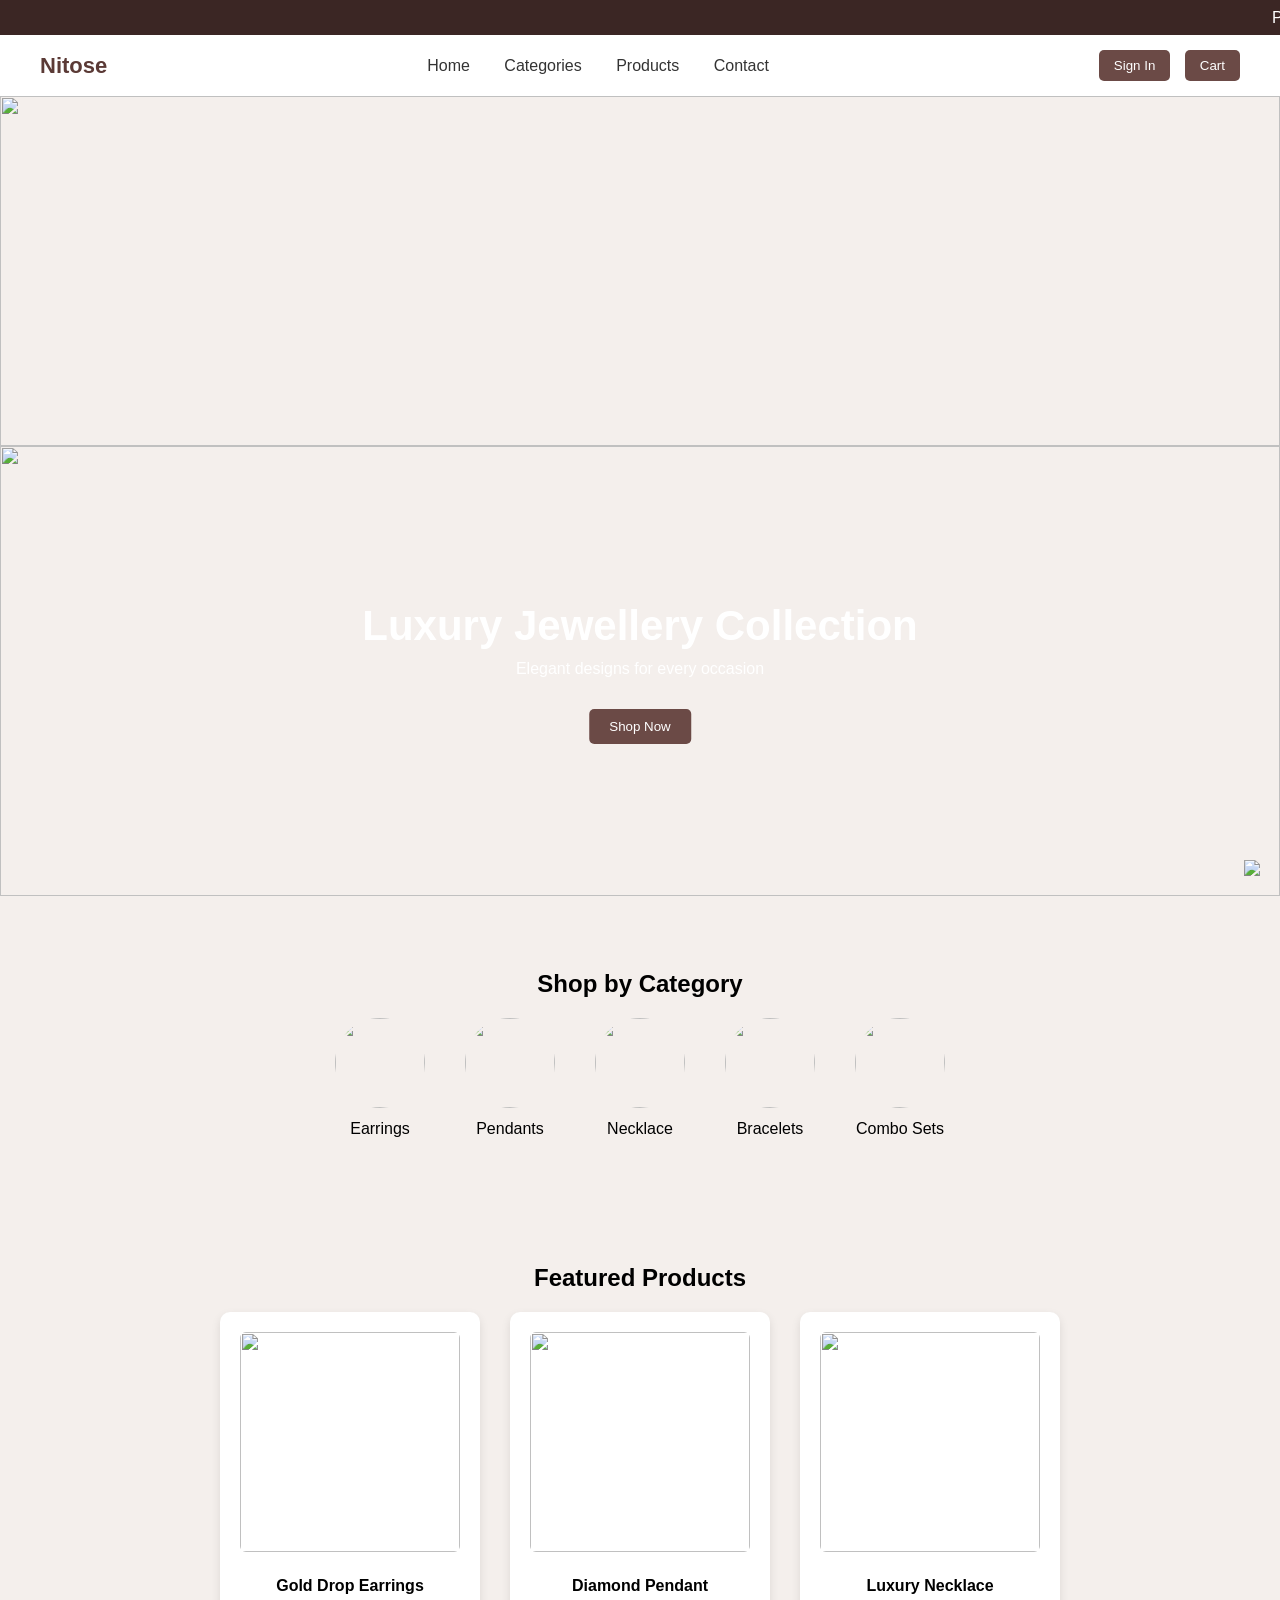
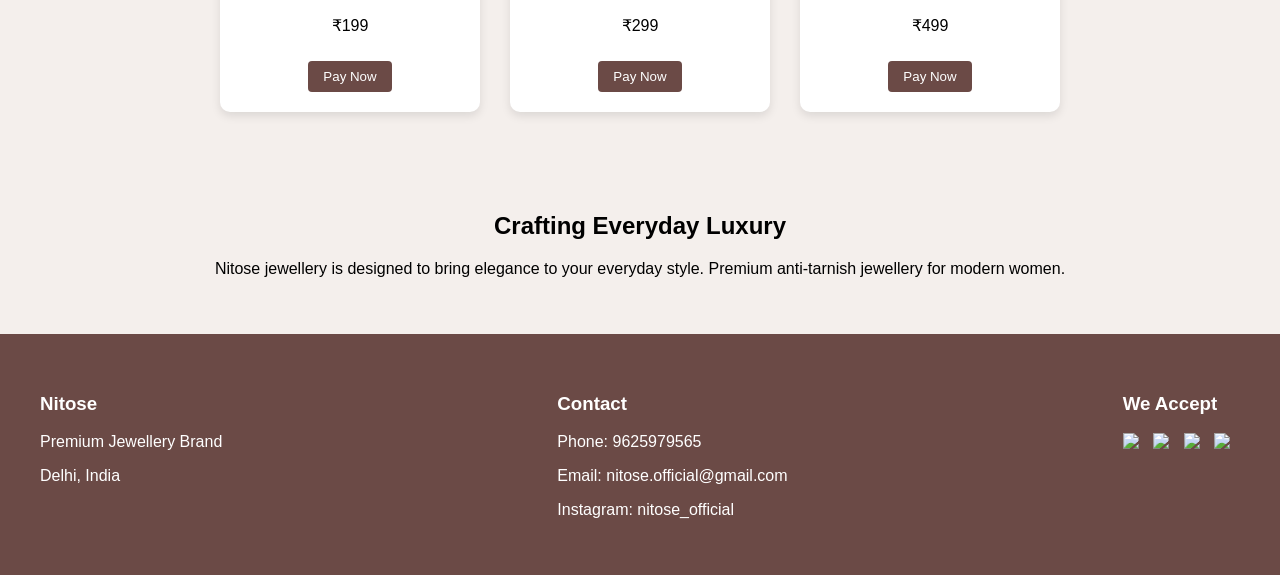
==== commit 4fc4b4b7: "Update index" ====
--- a/index.html
+++ b/index.html
@@ -8,15 +8,8 @@
 
 <style>
 
-/* RESET */
-
-*{
+body{
 margin:0;
-padding:0;
-box-sizing:border-box;
-}
-
-body{
 font-family:Arial, Helvetica, sans-serif;
 background:#f4efec;
 }
@@ -29,7 +22,6 @@
 padding:8px;
 overflow:hidden;
 white-space:nowrap;
-font-size:13px;
 }
 
 .topbar span{
@@ -51,40 +43,33 @@
 align-items:center;
 padding:15px 40px;
 background:white;
-border-bottom:1px solid #eee;
-position:sticky;
-top:0;
-z-index:999;
-}
-
-.nav-left a{
-margin-right:20px;
+}
+
+.logo{
+font-size:22px;
+font-weight:bold;
+color:#5b3a36;
+text-decoration:none;
+}
+
+.nav-links a{
+margin:0 15px;
 text-decoration:none;
 color:#333;
-font-size:14px;
-}
-
-.nav-left a:hover{
-color:#000;
-}
-
-.nav-center{
-position:absolute;
-left:50%;
-transform:translateX(-50%);
-}
-
-.logo{
-height:45px;
-}
-
-.nav-right span{
-margin-left:18px;
-font-size:18px;
 cursor:pointer;
 }
 
-/* SLIDER */
+.nav-buttons button{
+margin-left:10px;
+padding:8px 15px;
+border:none;
+background:#6b4a46;
+color:white;
+border-radius:5px;
+cursor:pointer;
+}
+
+/* IMAGE SLIDER */
 
 .slider{
 width:100%;
@@ -94,21 +79,17 @@
 .slides{
 display:flex;
 width:300%;
-animation:slide 12s infinite;
+animation:slide 12s linear infinite;
 }
 
 .slides img{
 width:100%;
-height:400px;
+height:350px;
 object-fit:cover;
 }
 
 @keyframes slide{
 0%{transform:translateX(0)}
-33%{transform:translateX(0)}
-36%{transform:translateX(-100%)}
-66%{transform:translateX(-100%)}
-69%{transform:translateX(-200%)}
 100%{transform:translateX(-200%)}
 }
 
@@ -117,11 +98,12 @@
 .hero{
 position:relative;
 text-align:center;
+color:white;
 }
 
 .hero img{
 width:100%;
-height:500px;
+height:450px;
 object-fit:cover;
 }
 
@@ -130,31 +112,31 @@
 top:50%;
 left:50%;
 transform:translate(-50%,-50%);
-color:white;
 }
 
 .hero-text h1{
-font-size:48px;
-letter-spacing:1px;
+font-size:42px;
+margin:0;
 }
 
 .hero-text p{
-margin:15px 0;
-font-size:16px;
+margin-top:10px;
 }
 
 .hero-text button{
-padding:12px 25px;
-background:black;
-color:white;
+margin-top:15px;
+padding:10px 20px;
+background:#6b4a46;
 border:none;
+color:white;
+border-radius:5px;
 cursor:pointer;
 }
 
 /* CATEGORY */
 
 .category{
-padding:60px 20px;
+padding:50px;
 text-align:center;
 }
 
@@ -167,23 +149,25 @@
 
 .category-item{
 cursor:pointer;
+text-decoration:none;
+color:black;
 }
 
 .category-item img{
-width:100px;
-height:100px;
+width:90px;
+height:90px;
 border-radius:50%;
 object-fit:cover;
 }
 
 .category-item p{
-margin-top:10px;
+margin-top:8px;
 }
 
 /* PRODUCTS */
 
 .products{
-padding:60px 20px;
+padding:40px;
 text-align:center;
 }
 
@@ -196,43 +180,40 @@
 
 .product{
 background:white;
-padding:15px;
+padding:20px;
+border-radius:10px;
 width:220px;
-transition:0.3s;
-}
-
-.product:hover{
-transform:translateY(-5px);
+box-shadow:0 4px 10px rgba(0,0,0,0.1);
 }
 
 .product img{
 width:100%;
-height:250px;
+height:220px;
 object-fit:cover;
-}
-
-.product h4{
-margin:10px 0 5px;
-}
-
-.product p{
-color:#555;
+border-radius:6px;
 }
 
 .product button{
 margin-top:10px;
-padding:10px;
-width:100%;
-background:black;
+background:#6b4a46;
 color:white;
 border:none;
+padding:8px 15px;
+border-radius:4px;
 cursor:pointer;
 }
 
+/* CRAFTING */
+
+.crafting{
+text-align:center;
+padding:40px;
+}
+
 /* FOOTER */
 
 .footer{
-background:#111;
+background:#6b4a46;
 color:white;
 padding:40px;
 display:flex;
@@ -240,13 +221,9 @@
 flex-wrap:wrap;
 }
 
-.footer h3{
-margin-bottom:10px;
-}
-
-.footer p{
-font-size:14px;
-margin:5px 0;
+.payment-icons img{
+width:45px;
+margin-right:10px;
 }
 
 /* WHATSAPP */
@@ -267,58 +244,53 @@
 
 <body>
 
-<!-- TOP BAR -->
-
 <div class="topbar">
 <span>Premium Anti-Tarnish Jewellery | Free Shipping Above ₹999 | New Collection Live</span>
 </div>
 
-<!-- NAVBAR -->
-
 <div class="navbar">
 
-<div class="nav-left">
-<a href="#">Shop</a>
-<a href="#">Best Sellers</a>
-<a href="#">New Arrivals</a>
-</div>
-
-<div class="nav-center">
-<img src="logo.png" class="logo">
-</div>
-
-<div class="nav-right">
-<span>🔍</span>
-<span>👤</span>
-<span>🛒</span>
-</div>
-
-</div>
-
-<!-- SLIDER -->
+<a href="index.html" class="logo">Nitose</a>
+
+<div class="nav-links">
+<a href="index.html">Home</a>
+<a href="categories.html">Categories</a>
+<a href="products.html">Products</a>
+<a href="contact.html">Contact</a>
+</div>
+
+<div class="nav-buttons">
+<button onclick="alert('Sign In Feature Coming Soon')">Sign In</button>
+<button onclick="alert('Cart Feature Coming Soon')">Cart</button>
+</div>
+
+</div>
 
 <div class="slider">
+
 <div class="slides">
+
 <img src="https://images.unsplash.com/photo-1611652022419-a9419f74343d">
 <img src="https://images.unsplash.com/photo-1608042314453-ae338d80c427">
 <img src="https://images.unsplash.com/photo-1599643478518-a784e5dc4c8f">
-</div>
-</div>
-
-<!-- HERO -->
+
+</div>
+
+</div>
 
 <div class="hero">
+
 <img src="https://images.unsplash.com/photo-1617038220319-276d3cfab638">
 
 <div class="hero-text">
-<h1>Everyday Luxury</h1>
-<p>Premium Jewellery Collection</p>
+<h1>Luxury Jewellery Collection</h1>
+<p>Elegant designs for every occasion</p>
+<a href="products.html">
 <button>Shop Now</button>
-</div>
-
-</div>
-
-<!-- CATEGORY -->
+</a>
+</div>
+
+</div>
 
 <div class="category">
 
@@ -326,31 +298,34 @@
 
 <div class="category-list">
 
-<div class="category-item">
+<a href="products.html" class="category-item">
 <img src="https://images.unsplash.com/photo-1617038220319-276d3cfab638">
 <p>Earrings</p>
-</div>
-
-<div class="category-item">
+</a>
+
+<a href="products.html" class="category-item">
 <img src="https://images.unsplash.com/photo-1608042314453-ae338d80c427">
 <p>Pendants</p>
-</div>
-
-<div class="category-item">
+</a>
+
+<a href="products.html" class="category-item">
 <img src="https://images.unsplash.com/photo-1599643478518-a784e5dc4c8f">
 <p>Necklace</p>
-</div>
-
-<div class="category-item">
+</a>
+
+<a href="products.html" class="category-item">
 <img src="https://images.unsplash.com/photo-1588444650733-d7d9e5b27f02">
 <p>Bracelets</p>
-</div>
-
-</div>
-
-</div>
-
-<!-- PRODUCTS -->
+</a>
+
+<a href="products.html" class="category-item">
+<img src="https://images.unsplash.com/photo-1617038220319-276d3cfab638">
+<p>Combo Sets</p>
+</a>
+
+</div>
+
+</div>
 
 <div class="products">
 
@@ -362,28 +337,34 @@
 <img src="https://images.unsplash.com/photo-1617038220319-276d3cfab638">
 <h4>Gold Drop Earrings</h4>
 <p>₹199</p>
-<button onclick="payNow()">Buy Now</button>
+<button onclick="payNow()">Pay Now</button>
 </div>
 
 <div class="product">
 <img src="https://images.unsplash.com/photo-1608042314453-ae338d80c427">
 <h4>Diamond Pendant</h4>
 <p>₹299</p>
-<button onclick="payNow()">Buy Now</button>
+<button onclick="payNow()">Pay Now</button>
 </div>
 
 <div class="product">
 <img src="https://images.unsplash.com/photo-1599643478518-a784e5dc4c8f">
 <h4>Luxury Necklace</h4>
 <p>₹499</p>
-<button onclick="payNow()">Buy Now</button>
-</div>
-
-</div>
-
-</div>
-
-<!-- FOOTER -->
+<button onclick="payNow()">Pay Now</button>
+</div>
+
+</div>
+
+</div>
+
+<div class="crafting">
+
+<h2>Crafting Everyday Luxury</h2>
+
+<p>Nitose jewellery is designed to bring elegance to your everyday style. Premium anti-tarnish jewellery for modern women.</p>
+
+</div>
 
 <div class="footer">
 
@@ -397,25 +378,35 @@
 <h3>Contact</h3>
 <p>Phone: 9625979565</p>
 <p>Email: nitose.official@gmail.com</p>
+<p>Instagram: nitose_official</p>
 </div>
 
 <div>
-<h3>Follow Us</h3>
-<p>Instagram: nitose_official</p>
-</div>
-
-</div>
-
-<!-- WHATSAPP -->
+<h3>We Accept</h3>
+
+<div class="payment-icons">
+
+<img src="https://img.icons8.com/color/48/visa.png">
+<img src="https://img.icons8.com/color/48/mastercard.png">
+<img src="https://img.icons8.com/color/48/google-pay.png">
+<img src="https://img.icons8.com/color/48/bhim.png">
+
+</div>
+
+</div>
+
+</div>
 
 <a href="https://wa.me/919625979565" class="whatsapp">
 <img src="https://img.icons8.com/color/96/whatsapp.png">
 </a>
 
 <script>
+
 function payNow(){
 window.location.href="https://paytm.me/YOURPAYTMLINK";
 }
+
 </script>
 
 </body>
